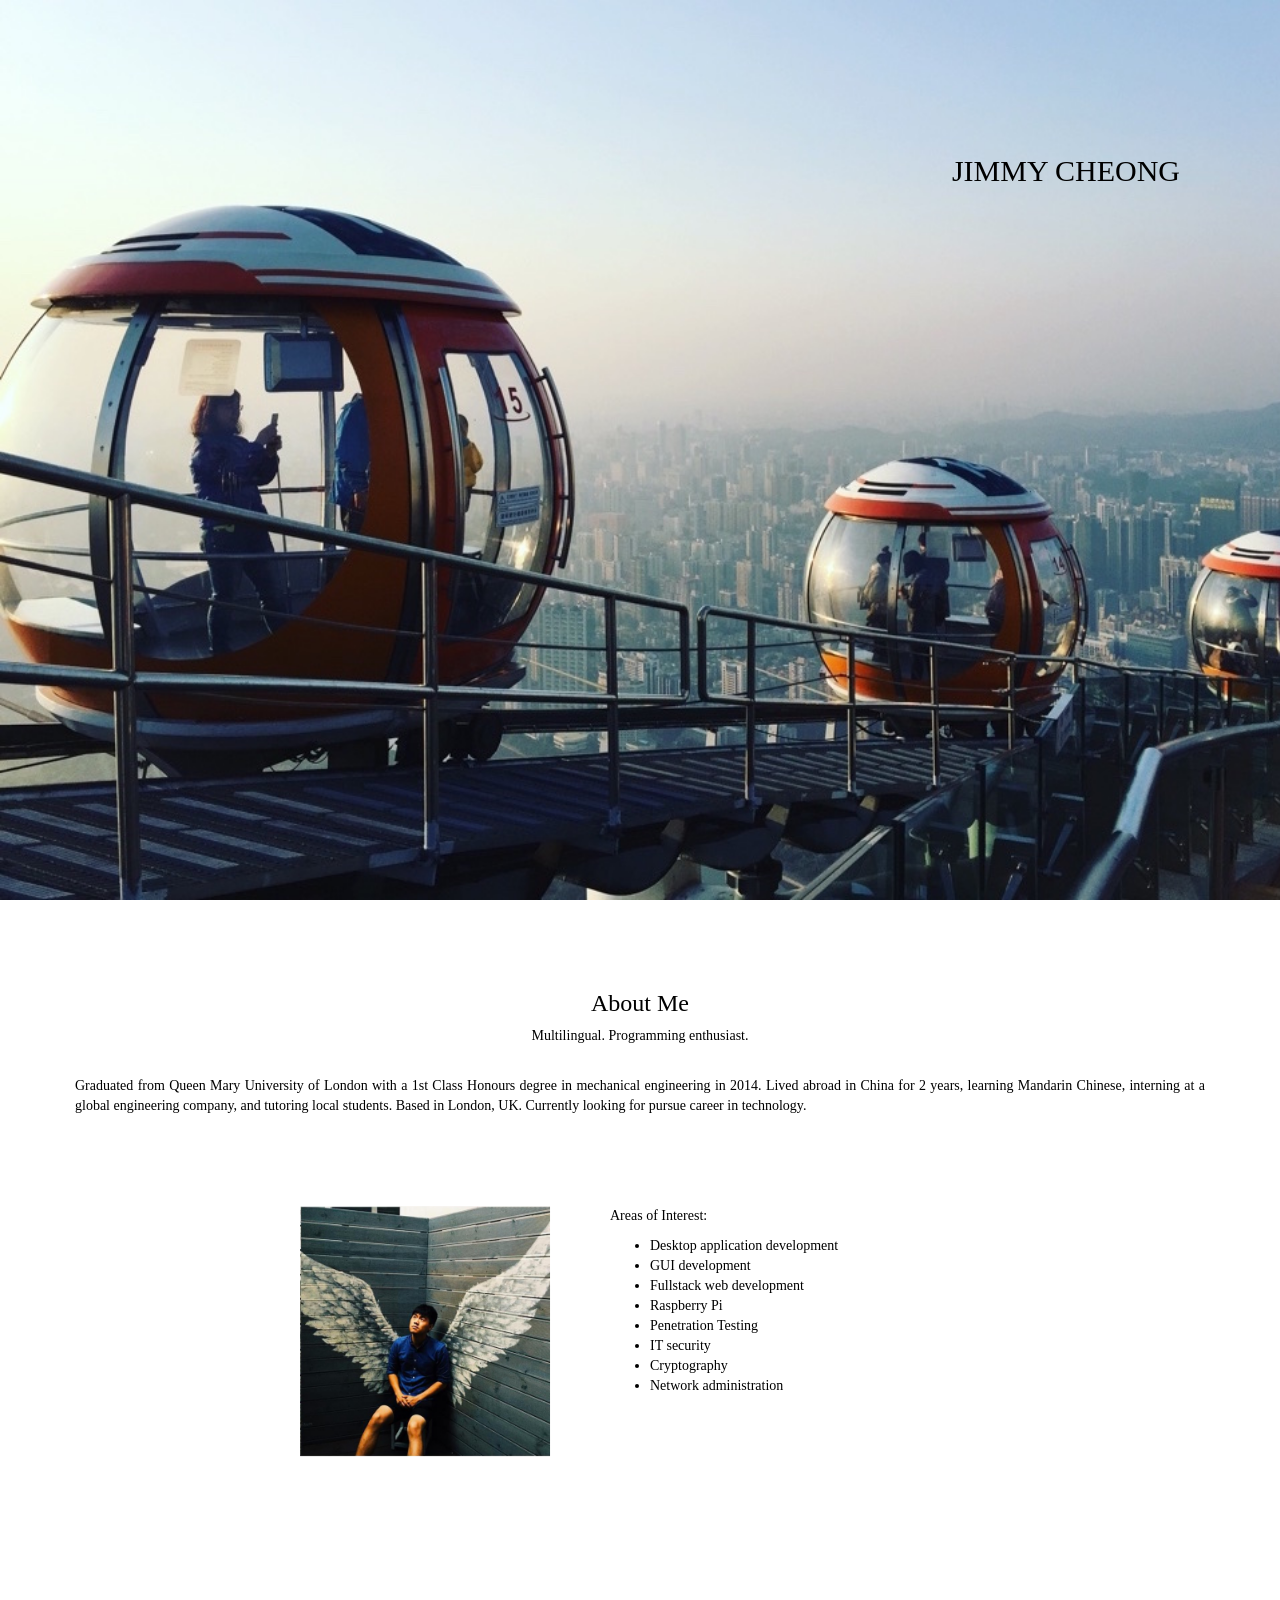
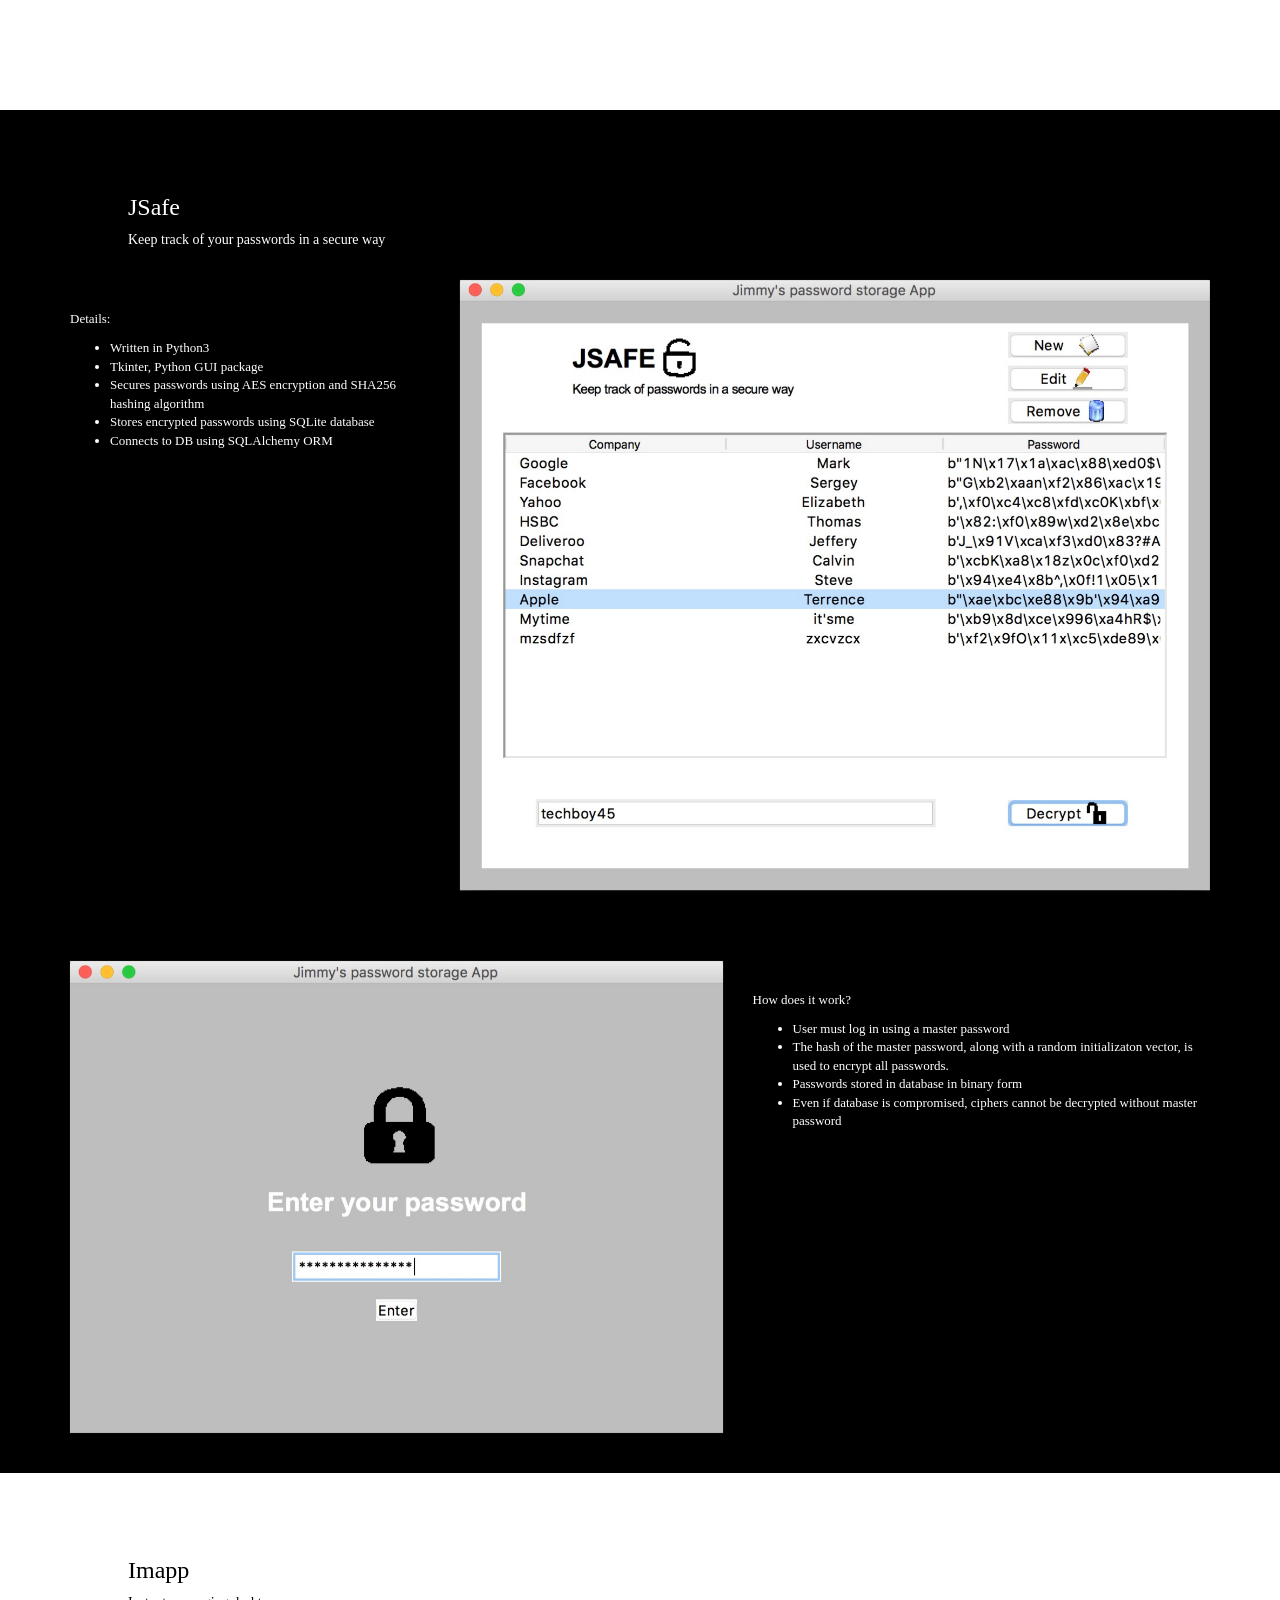
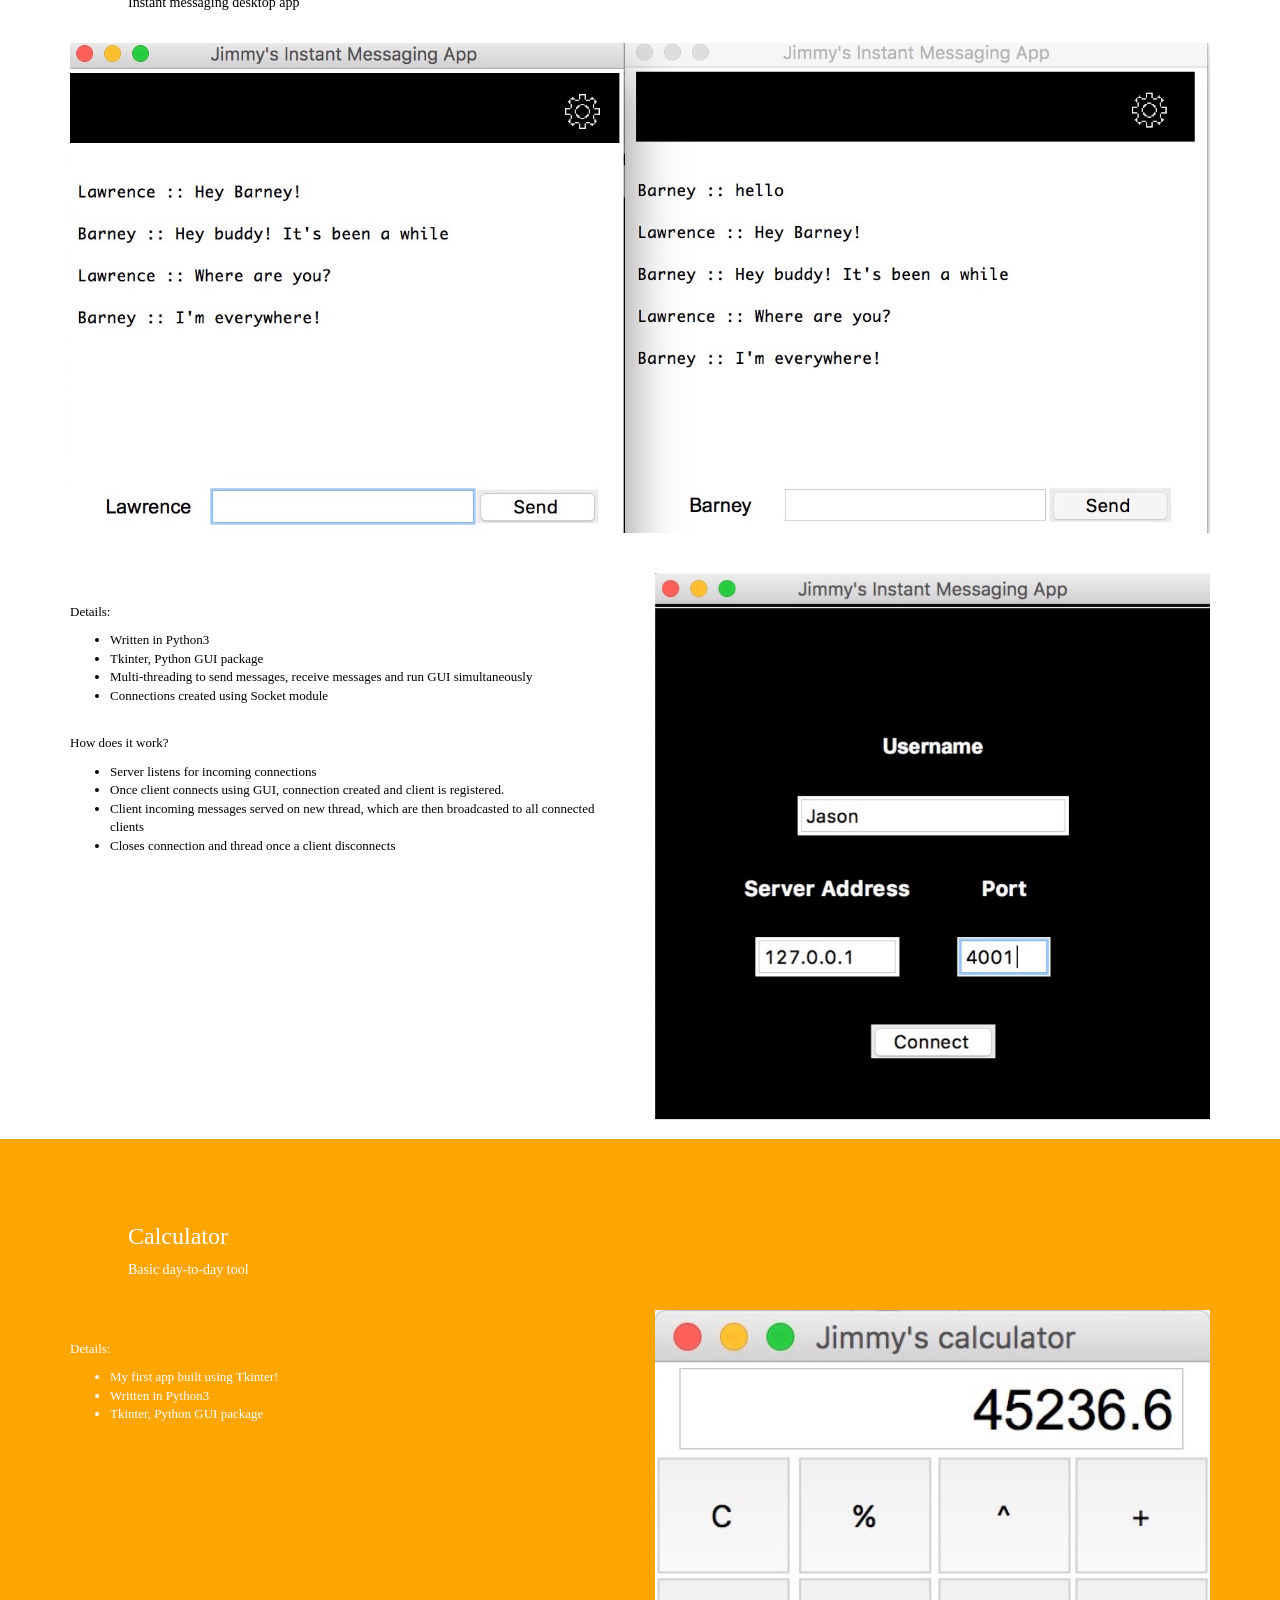
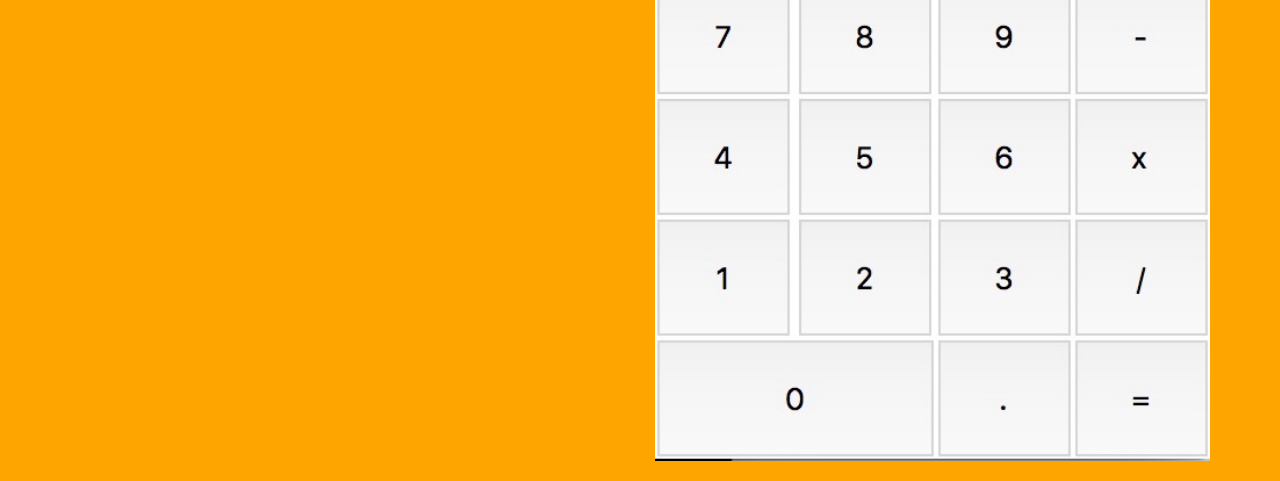
==== index.html @ 6e833937 "update" ====
<DOCTYPE html>
    <html>
    <head>
<script type="text/javascript" src="jquery-3.1.1.min.js"></script>
    <script type="text/javascript">
    $(document).ready(function(){

    $(window).scroll(function() {  //Listen for the window's scroll event
        if (isScrolledAfterElement("#landingName")) { //if it has scrolled beyond the #content elment
            $('nav ul').css({"background-color": "white"});
            $('nav ul a').css("color", "Black");//Show the navigation bar
        } else {
            $('nav ul').css({"background-color": "transparent"});
            $('nav ul a').css("color", "transparent"); //Else hide it
        }
    });

    //Function that returns true if the window has scrolled beyond the given element
    function isScrolledAfterElement(elem) {
        var $elem = $(elem)
        var $window = $(window);
        var elemTop = $elem.offset().top;
        var docViewTop = $window.scrollTop();
        console.log('Element is : ', $elem)
        console.log('elemTop: ',elemTop)
        console.log('docViewTop: ', docViewTop)
        console.log('Current state: ', elemTop <= docViewTop)
        return 150 <= docViewTop; 
    }
});    
    </script>
        
    <style>
        html{
            min-height: 100%; 
            min-width: 100%; 
        }
        body {
            margin: 0 auto;
            top: auto;
            font-family:Century Gothic; 
        }
        
        nav ul{
            list-style-type: none;
            font-family: Century Gothic;
            padding:0;
            top: 0;
            width: 100%;
            background-color: transparent;
            position: fixed;
        }
        .logo a {
                float:left; 
                color: transparent;
                font-size: 20px;
                margin-left: 35px;
                text-decoration: none;}
        nav li a{
            float:right;
            list-style-type: none;
            display:block;
            color: transparent;
            padding: 8px 15px 8px 15px;
            margin-right: 20px;
            text-decoration: none;
            font-size: 16px;
        }

        li a:hover{
            background-color:#888; 
            color: white;
        }        

        .landing{
            display:table;
            width: 100%;
            top: auto;
            background-image:url("img/bubbles2.jpg");
            color:white;
            background-size: cover;
            background-color: black;
            min-height:100%;
        }
        .landingname {
            color: black;
            float:right;
            margin-right: 100px;
            margin-top: 150px;
            font-size: 30px;
            font-weight: 300;
            font-family: Century Gothic;

        }
        .Page2 {
            display:table;
            height: 90%;
            width: 100%;
            background-color: white;
            color:black;
            background-size: cover;
            background-color: white;
            border-color:black;
            font-family: Century Gothic;
        }
        
        .padded {
            border: 2px dashed;
        }
        
        .Abouts{
            text-align:center;
        }
        
        .page2head{
            margin-top:30px;
            font-size: 14px;
            font-family: Century Gothic;
            padding:40px;
        }
        
        .page2body{
            margin: 10px 10px;
            height: 50%;
        }
        
        .summary{
            text-align:justify;
            padding: 0px 50px;
        }
        
        .profilepic{
            height: 250px;
            width: 250px;
            margin-top: 30px;
            margin-left: 50px;
            float:right;
        }
        
        .page2interest{
            margin-top: 30px;
            margin-left: 30px;
            float:left;
        }
        
        .Page4 {
            display:table;
            height: 120%;
            width: 100%;
            background-color: black;
            color:white;
            background-size: cover;
            font-family: Century Gothic;
        }
        
        .Page5 {
            display:table;
            height: 120%;
            width: 100%;
            background-color: white;
            background-size: cover;
            font-family: Century Gothic;
            color: black;
        }  

        .Page6 {
            display:table;
            height: 90%;
            width: 100%;
            background-color: #FFA500;
            background-size: cover;
            font-family: Century Gothic;
            color: white;
        }
        
        .Page4head {
            text-align: left;
            padding-left: 10%; 
            padding-top: 5%;
            
        }
        
        .jsafelogo{
            background-repeat:no-repeat;
            background-size:cover;
            width:100%;
        }
        
        .logosizer{
            height: 200px;
        }
        
        .container{
            font-size: 13px;
        }

        .jauth{
            padding-left: 0px;
            padding-right:0px;
        }
        
        .page4row{
            margin: 10px 10px;
        }
        .jsafedes{
            margin-top: 10px;
            width: 100%;
            height: 300px;
            padding 10px 5px;
            padding-top: 30px;

        }
        .jsafedes2{
            margin-top: 40px;
            margin-bottom: 30px;
            margin-right: 40px;
            width: 100%;
            height: 300px;
            padding-top: 30px;
        }
                        
        .jsafepic{
            width: 100%;
            background-size: cover;
            background-repeat: no-repeat;
            background-position: center;
            margin-right: 10px;
            margin-top: 10px;
            margin-bottom: 10px;
        }
        .jauthi{
            width: 100%;
            background-size: cover;
            background-repeat: no-repeat;
            background-position: center;
            margin-top: 40px;
            margin-bottom: 30px;
        }

        .jimappi{
            width: 100%;
            background-size:cover;
            background-position: center;
            padding: 20px 70px;
        }
        
        
        .Page3 {
            display:table;
            height:100%;
            width: 100%;
            background-image:url("img/winter_wall.jpg");
            color:white;
            background-size: 700px;
            background-repeat:no-repeat;
            background-color: white;
            float:left;
            min-height:100%;
            border:1px dashed;
            border-color:black;
        }
        #Page2 {
        }
        #Page3 {
        }        
        #Page4 {
        }
        .burger{
            display:none;
            font-size:30px;
        }
        
        @media screen and (max-width:630px){
            
            nav ul li a{display:none;}
            nav .burger {display:block;}
            nav:hover ul{display:block;}
            .logo {display:none;}
            .landingname {
                margin-top: 80px;
                float:left;
                margin-left: 150px;}
        }
        
        .navbar{
            background-color:transparent;
            margin-bottom: 0px;
            min-height: 0px;
        }
        
        .mainscreen { 
            top:0;
        } 
    </style>  
    <link rel="stylesheet" href="https://maxcdn.bootstrapcdn.com/bootstrap/3.3.7/css/bootstrap.min.css">
    <link rel="stylesheet" href="http://www.w3schools.com/lib/w3.css">
    </head>
    <body>
        <nav class="navbar" id="navbar" style="margin-bottom:0px; min-height:0px; top:0;border: 0px;">
            <ul>
            <span class = "Logo"><a href=#>Jimmy Cheong</a></span>
                <li><a href=#>Contact</a></li>
                <li><a href=#>Background</a></li>
                <li><a href=#>About Me</a></li>
                <li><a href="javascript:void(0);" class="burger" onclick="myFunction()">☰</a></li>
            </ul>
        </nav>
    
        <div class="mainscreen">
        <div class="landing">
        <p class="Landingname" id='landingName'>JIMMY CHEONG</p>
            </div>
            
        <!-- Page 2 -->
        <div class="Page2" id="Page2">
            <div class="row page2head">
                <h3 class='Abouts'> About Me </h3>
                <p class='Abouts'> Multilingual. Programming enthusiast. </p>
                <br>
                <p class='summary'>Graduated from Queen Mary University of London with a 1st Class Honours degree in mechanical engineering in 2014. Lived abroad in China for 2 years, learning Mandarin Chinese, interning at a global engineering company, and tutoring local students. Based in London, UK. Currently looking for pursue career in technology.</p>
                </div>
                <div class='page2body'>
                <div class='col-md-5 col-sm-5 col-xs-5' style='margin-left:30px;'> 
                <img src="img/profile.jpg" class="profilepic">
                </div>
                <div class='col-md-6 col-sm-6 col-xs-6 page2interest'>
                <p>Areas of Interest: </p>
                <ul>
                    <li>Desktop application development</li>
                    <li>GUI development</li>
                    <li>Fullstack web development</li>
                    <li>Raspberry Pi</li>
                    <li>Penetration Testing</li>
                    <li>IT security</li>
                    <li>Cryptography</li>
                    <li>Network administration</li>
                </ul>
                </div>
            </div>
        </div>
            
        <!-- Page 4 -->     
        <div class="Page4" style="" id="Page4">
            <div class = 'Page4head'>
            <h3>JSafe</h3>
            <p>Keep track of your passwords in a secure way</p>
            </div>
            
            <div class='container'>
                <div class = 'row page4row'>
                    <div class="col-lg-4 col-md-4 col-sm-4 col-xs-4">
                        <div class='jsafedes'>
                        <p> Details: </p>
                        <ul>
                            <li>Written in Python3 </li>
                            <li>Tkinter, Python GUI package </li>
                            <li>Secures passwords using AES encryption and SHA256 hashing algorithm</li>
                            <li>Stores encrypted passwords using SQLite database</li>
                            <li>Connects to DB using SQLAlchemy ORM</li>
                        </ul>
                        </div>
                    </div>
                    <div class="col-lg-8 col-md-8 col-sm-8 col-xs-8">
                    <img src="img/jsafeo2.jpg" class='jsafepic'>          
                    </div>
                </div>
            </div>
            <div class='container'>
                <div class = 'row page4row'>
                    <div class="col-lg-7 col-md-7 col-sm-7 col-xs-7 jauth">
                    <img src="img/auth.jpg" class='jauthi'>          
                    </div>
                    <div class="col-lg-5 col-md-5 col-sm-5 col-xs-5">
                        <div class='jsafedes2'>
                        <p> How does it work? </p>
                        <ul>
                            <li>User must log in using a master password</li>
                            <li>The hash of the master password, along with a random initializaton vector, is used to encrypt all passwords. </li>
                            <li>Passwords stored in database in binary form</li>
                            <li>Even if database is compromised, ciphers cannot be decrypted without master password</li>
                        </ul>
                        </div>
                    </div>
                </div>
            </div>
        </div>
        <div class="Page5">
            <div class = 'Page4head'>
            <h3>Imapp</h3>
            <p>Instant messaging desktop app</p>
            </div>
            
            <div>
                <img src="img/jmapp.jpg" class='jimappi'>        
            </div>
    
            <div class='container'>
                <div class = 'row page4row'>
                    <div class="col-lg-6 col-md-6 col-sm-6 col-xs-6">
                        <div class='jsafedes'>
                        <p> Details: </p>
                        <ul>
                            <li>Written in Python3 </li>
                            <li>                    Tkinter, Python GUI package</li>
                            <li>Multi-threading to send messages, receive messages and run GUI simultaneously</li>
                            <li>Connections created using Socket module</li>
                        </ul>    
                        <br>
                        <p>How does it work? </p>
                        <ul>
                            <li>Server listens for incoming connections</li>
                            <li>Once client connects using GUI, connection created and client is registered.</li>
                            <li>Client incoming messages served on new thread, which are then broadcasted to all connected clients</li>
                            <li>Closes connection and thread once a client disconnects</li>
                        </ul>
                        </div>
                    </div>
                    <div class="col-lg-6 col-md-6 col-sm-6 col-xs-6" style="border: 1 dashed; border-color:#000000;">
                    <img src="img/jmappl.jpg" class='jsafepic'>          
                    </div>
                </div>
            </div>
        </div>
        <div class="Page6">
            <div class = 'Page4head'>
            <h3>Calculator</h3>
            <p>Basic day-to-day tool</p>
            </div>
    
            <div class='container'>
                <div class = 'row page4row'>
                    <div class="col-lg-6 col-md-6 col-sm-6 col-xs-6">
                        <div class='jsafedes'>
                        <p> Details: </p>
                        <ul>
                            <li>My first app built using Tkinter!</li>
                            <li>Written in Python3 </li>
                            <li>                    Tkinter, Python GUI package</li>
                        </ul>
                        </div>
                    </div>
                    <div class="col-lg-6 col-md-6 col-sm-6 col-xs-6" style="border: 1 dashed; border-color:#000000;">
                    <img src="img/calculator.jpg" class='jsafepic'>          
                    </div>
                </div>
            </div>
        </div>            
            
        </div>
        

    </body>
    </html>
</DOCTYPE>
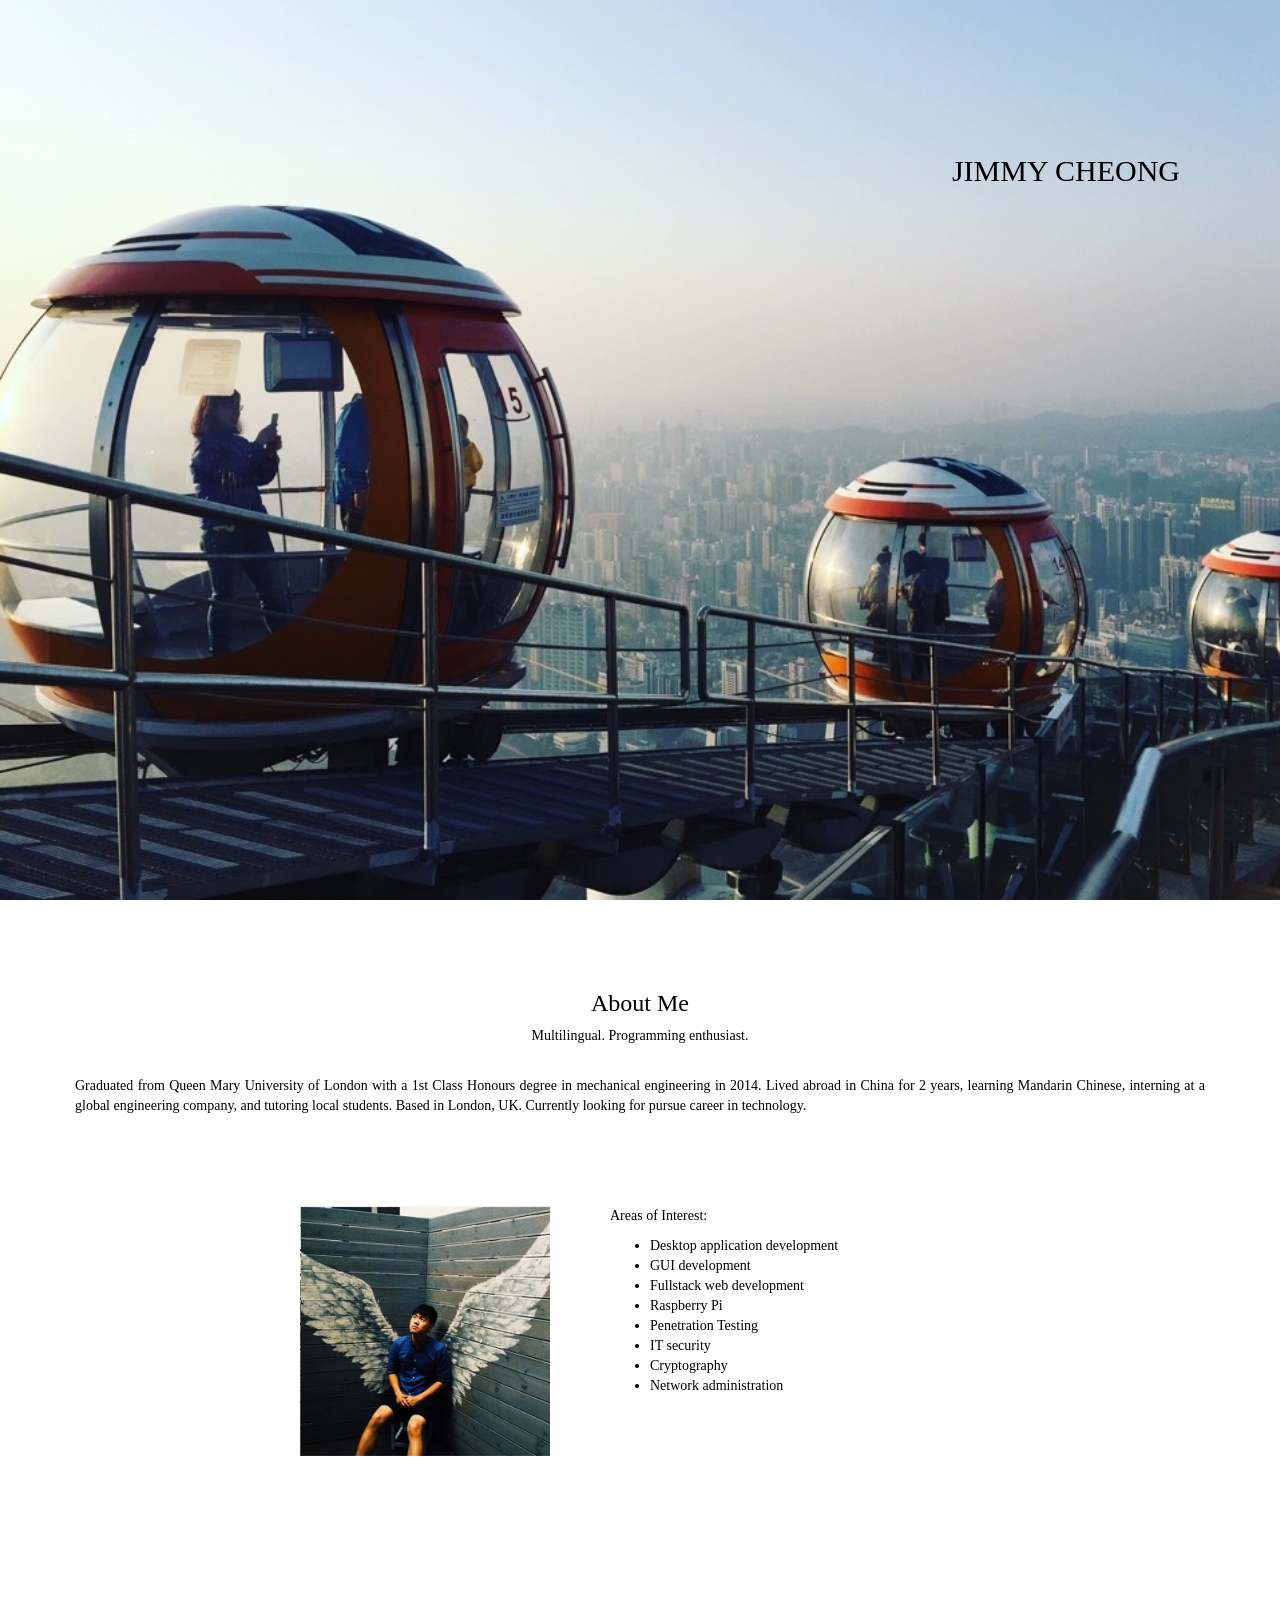
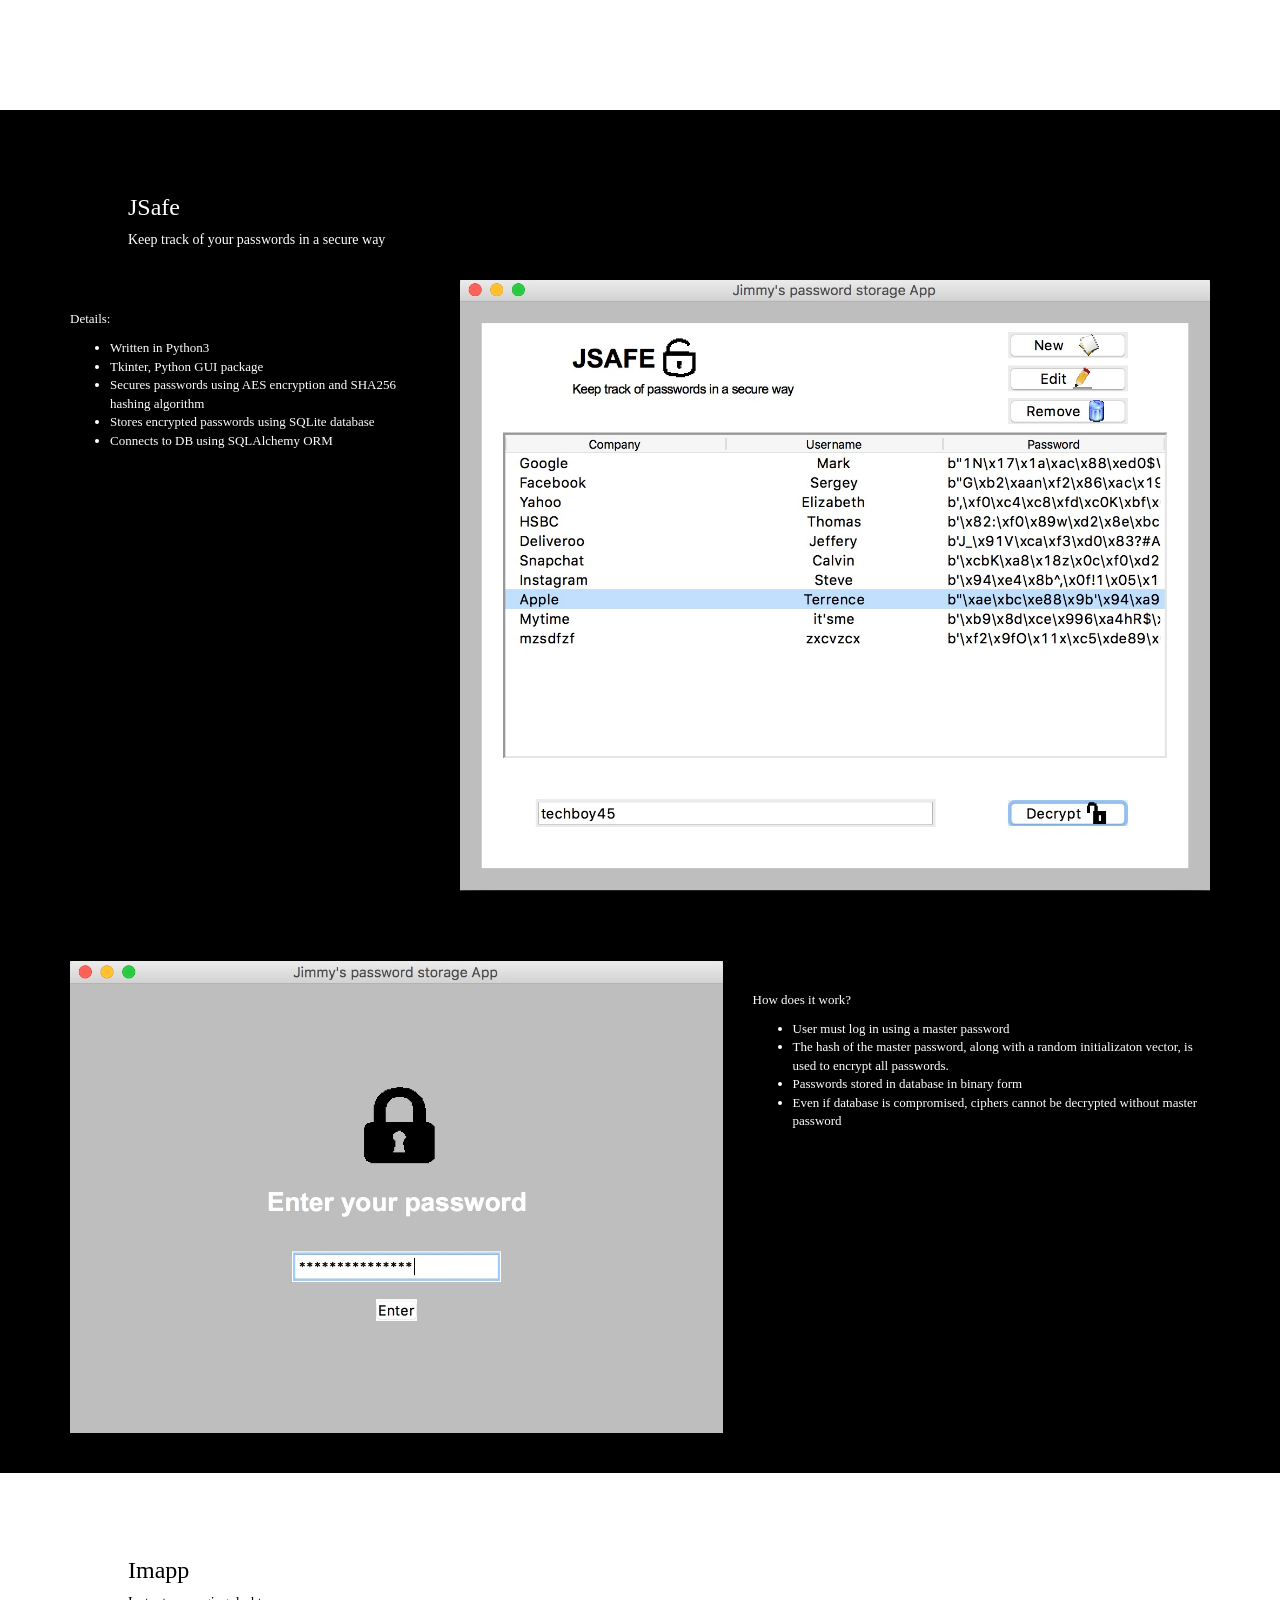
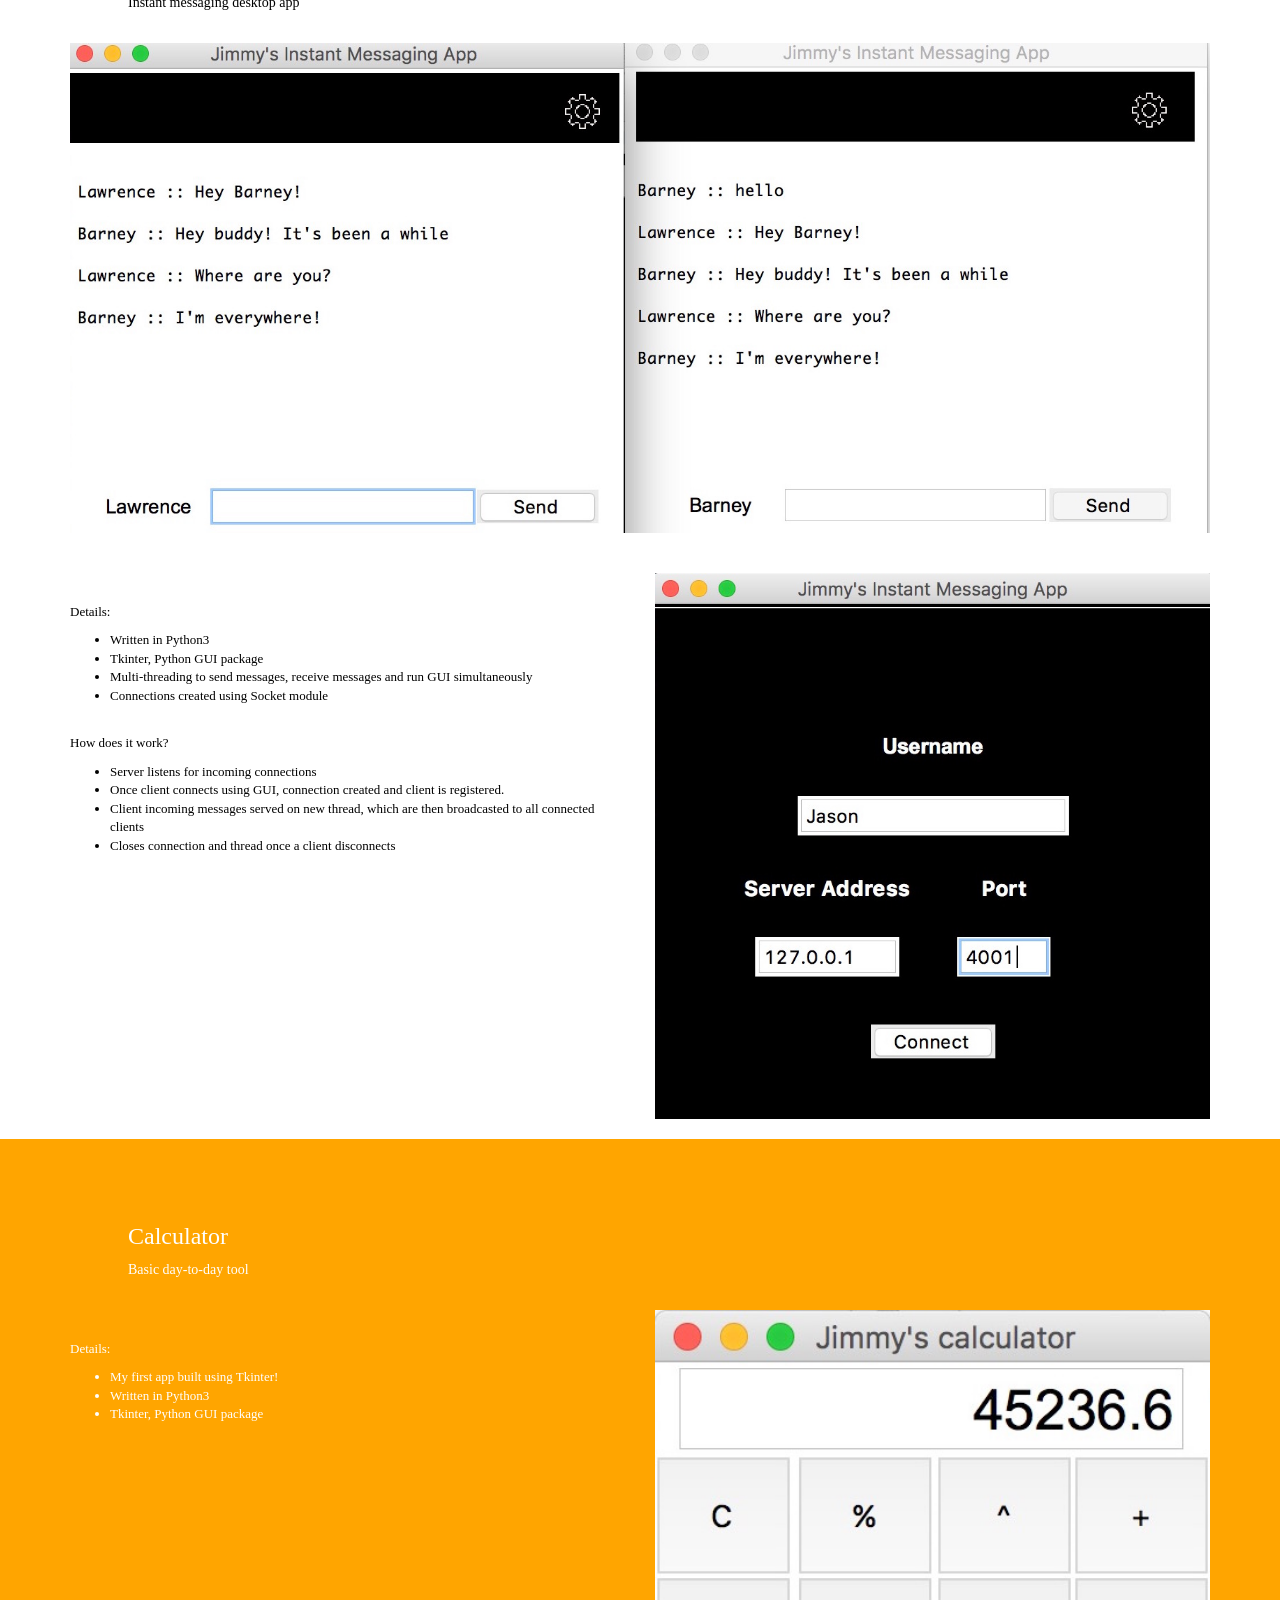
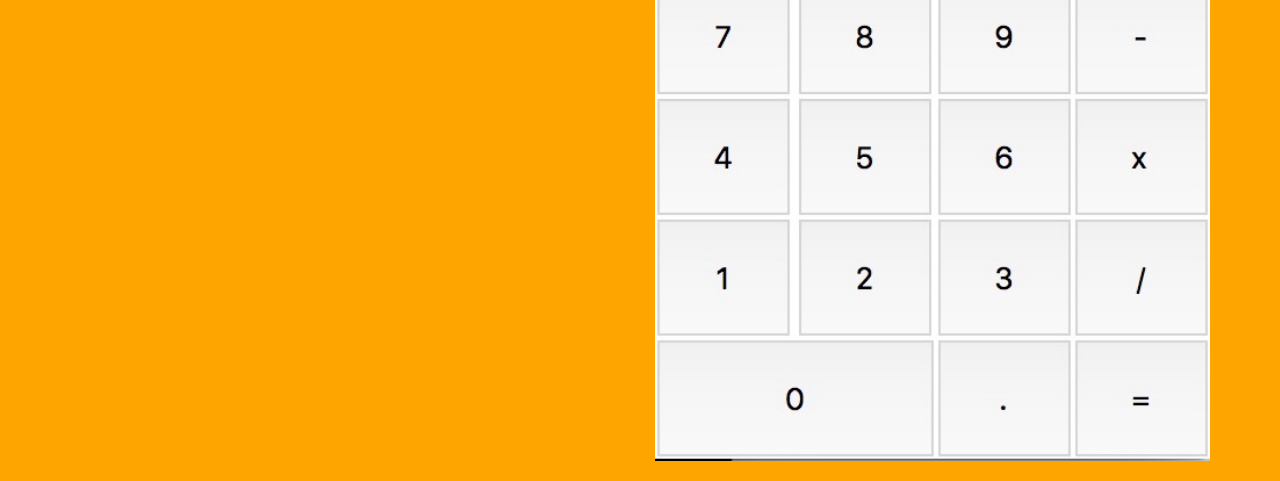
==== commit 45b547f1: "update" ====
--- a/index.html
+++ b/index.html
@@ -49,6 +49,7 @@
             width: 100%;
             background-color: transparent;
             position: fixed;
+            z-index:1;
         }
         .logo a {
                 float:left; 
@@ -227,6 +228,7 @@
             margin-right: 10px;
             margin-top: 10px;
             margin-bottom: 10px;
+            position:relative;
         }
         .jauthi{
             width: 100%;
@@ -286,6 +288,11 @@
             background-color:transparent;
             margin-bottom: 0px;
             min-height: 0px;
+        }
+        
+        .navbar-brand{
+            padding:0;
+            z-index: 2;
         }
         
         .mainscreen { 
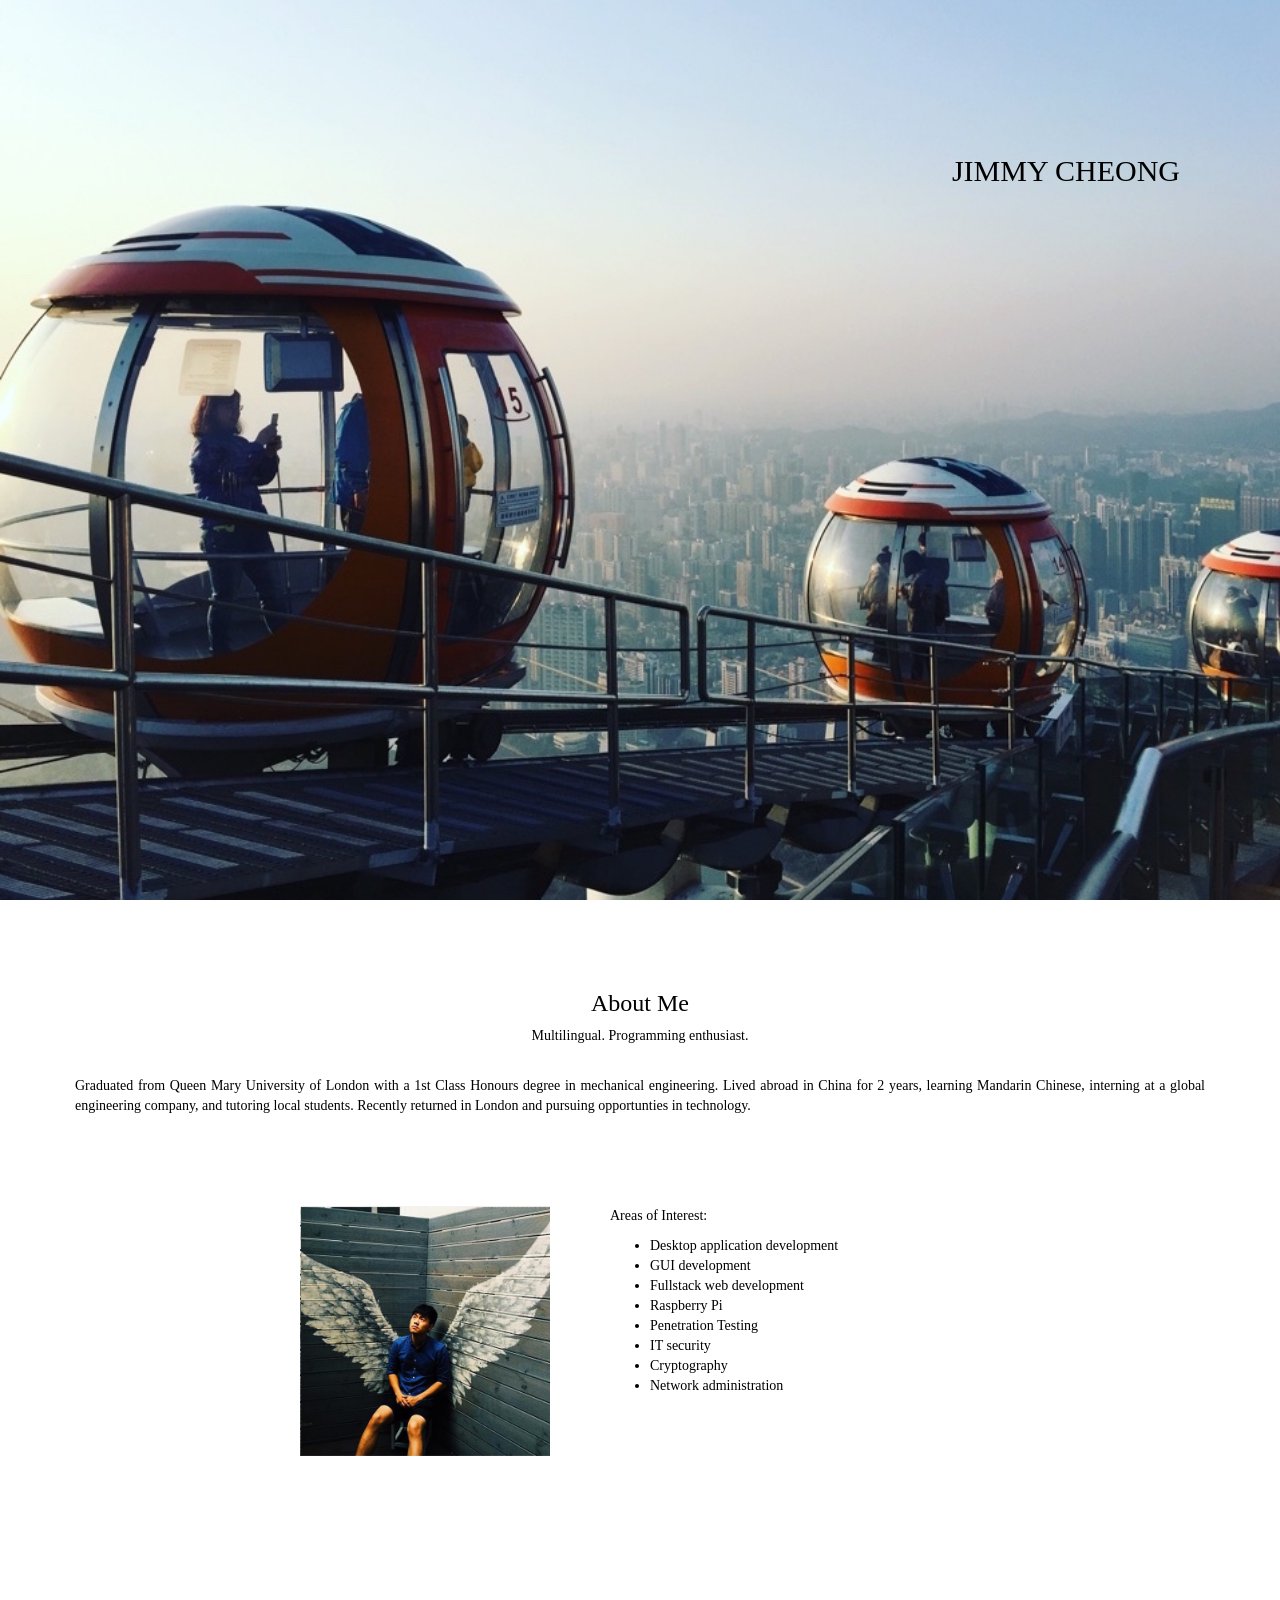
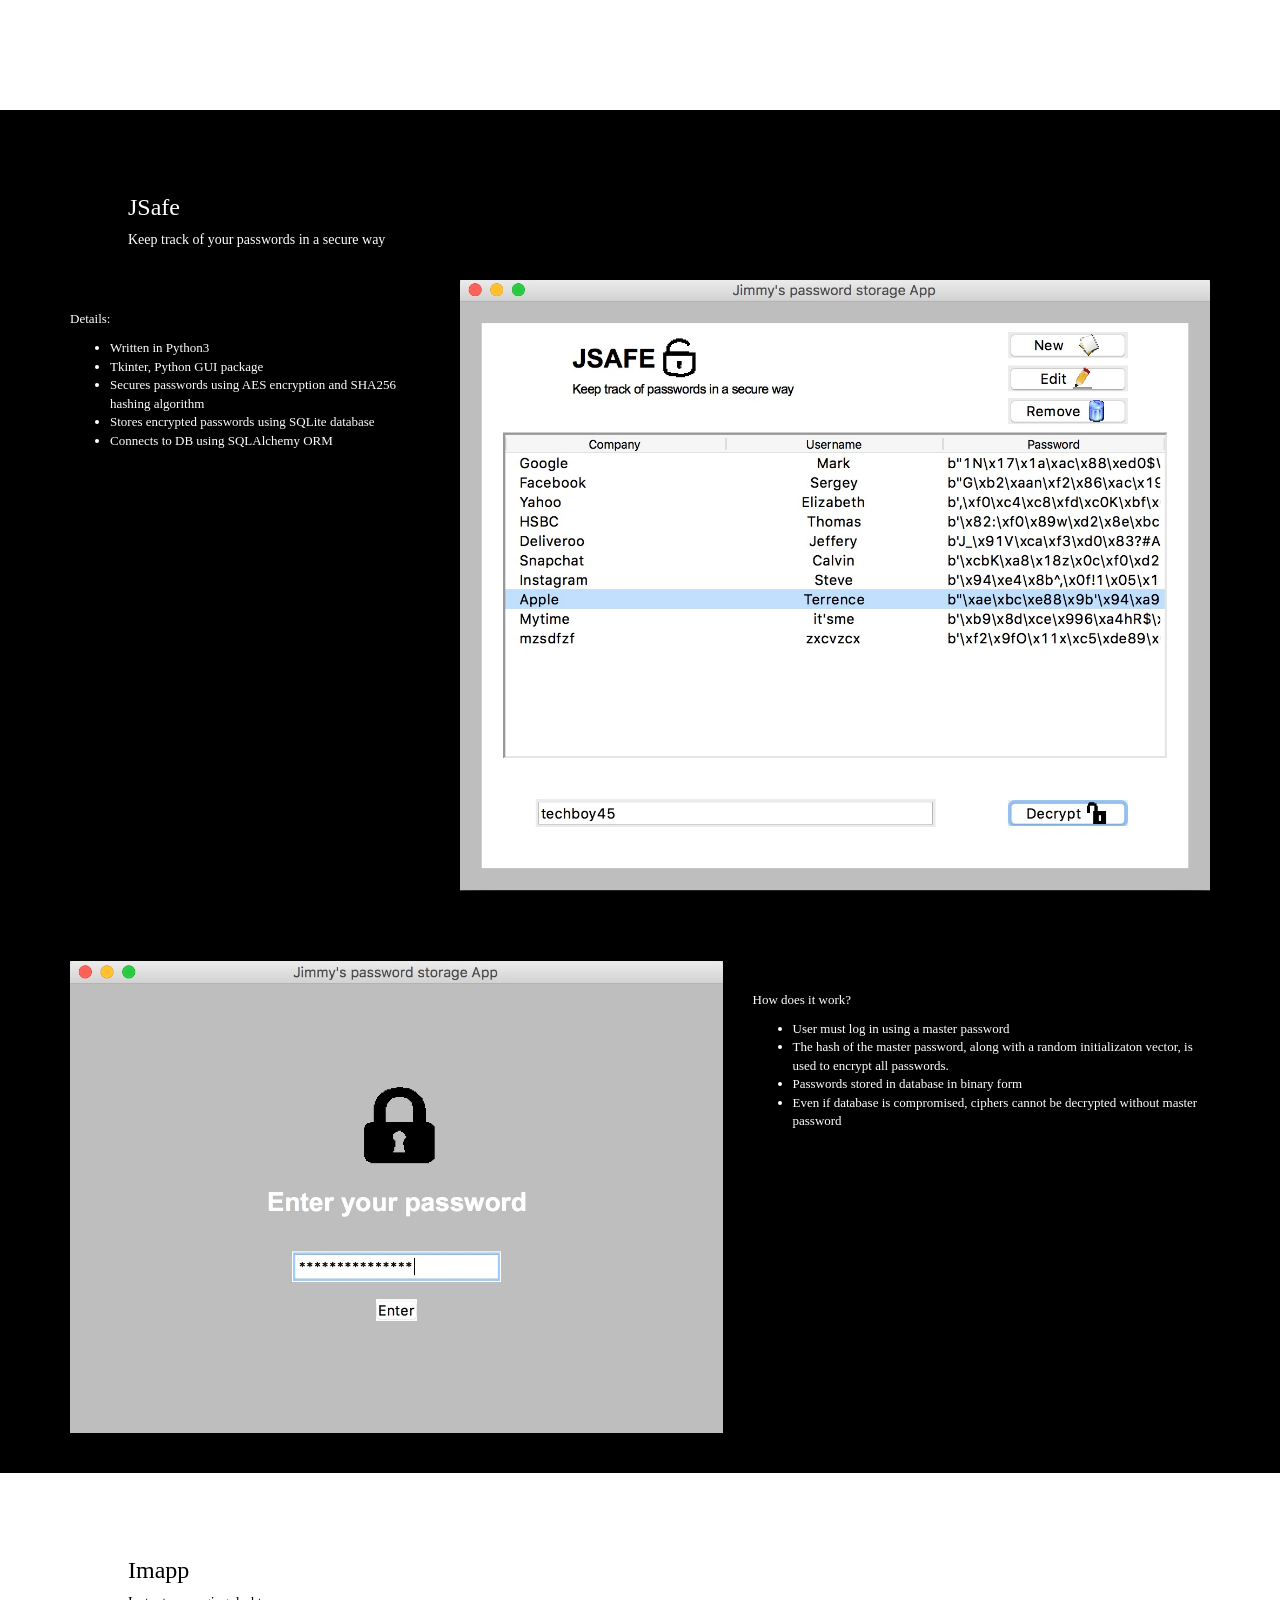
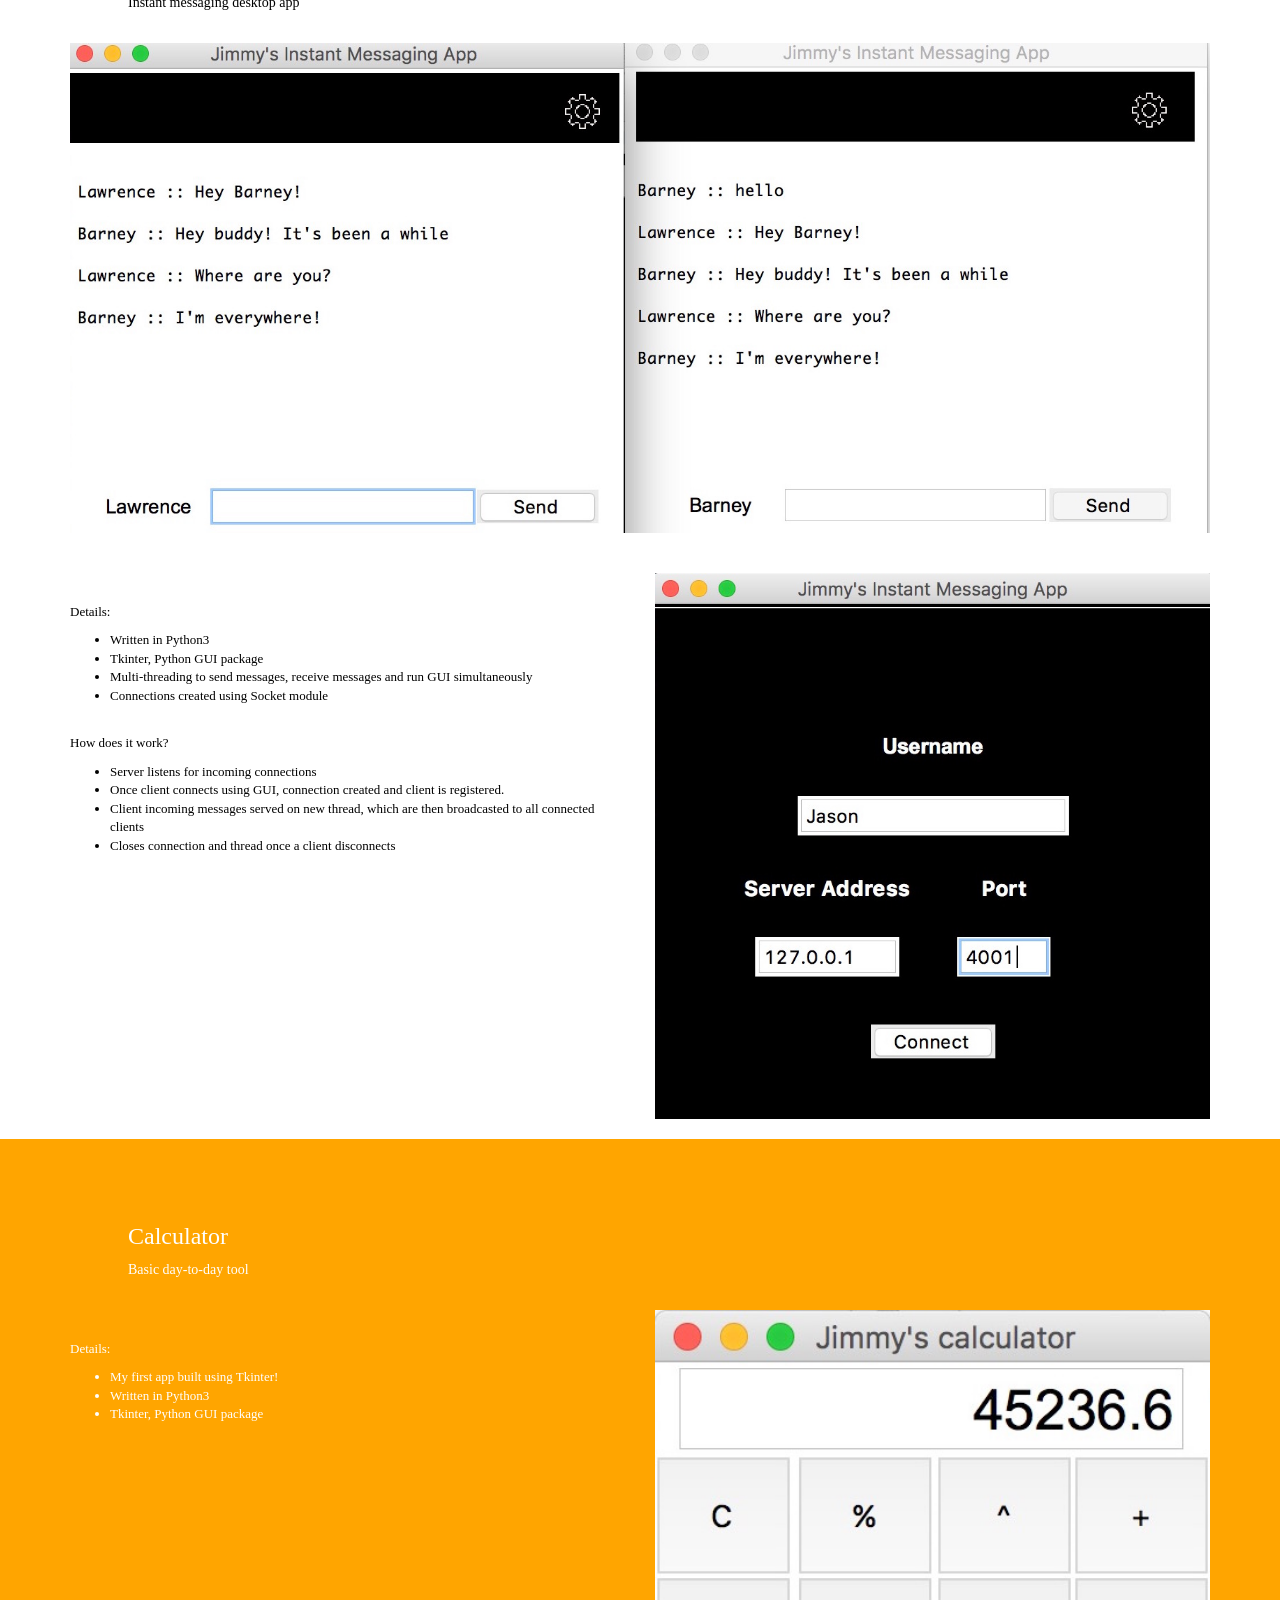
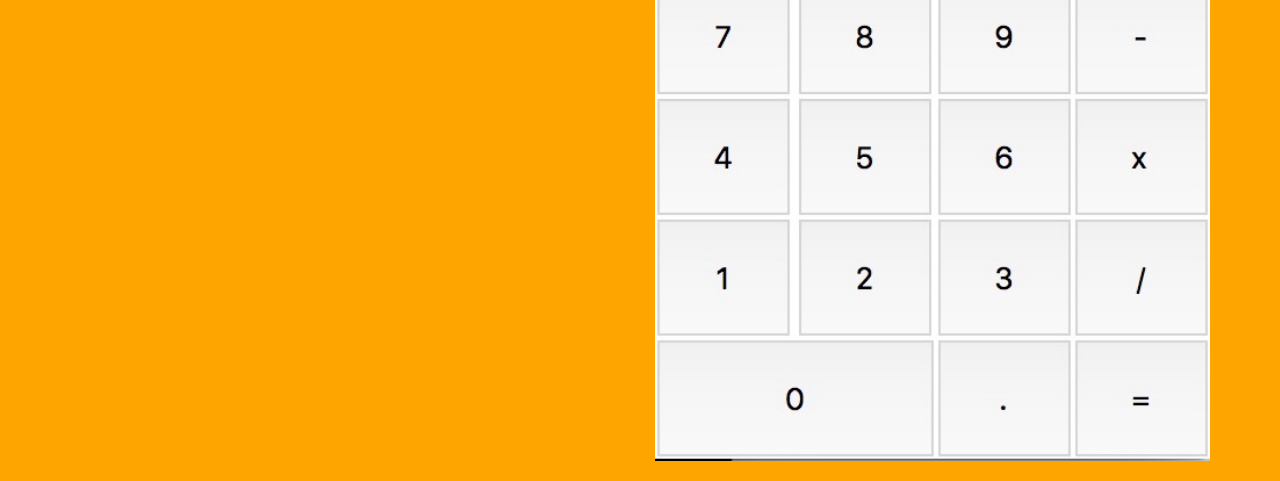
==== commit 50ca29df: "update" ====
--- a/index.html
+++ b/index.html
@@ -324,7 +324,7 @@
                 <h3 class='Abouts'> About Me </h3>
                 <p class='Abouts'> Multilingual. Programming enthusiast. </p>
                 <br>
-                <p class='summary'>Graduated from Queen Mary University of London with a 1st Class Honours degree in mechanical engineering in 2014. Lived abroad in China for 2 years, learning Mandarin Chinese, interning at a global engineering company, and tutoring local students. Based in London, UK. Currently looking for pursue career in technology.</p>
+                <p class='summary'>Graduated from Queen Mary University of London with a 1st Class Honours degree in mechanical engineering. Lived abroad in China for 2 years, learning Mandarin Chinese, interning at a global engineering company, and tutoring local students. Recently returned in London and pursuing opportunties in technology.</p>
                 </div>
                 <div class='page2body'>
                 <div class='col-md-5 col-sm-5 col-xs-5' style='margin-left:30px;'> 
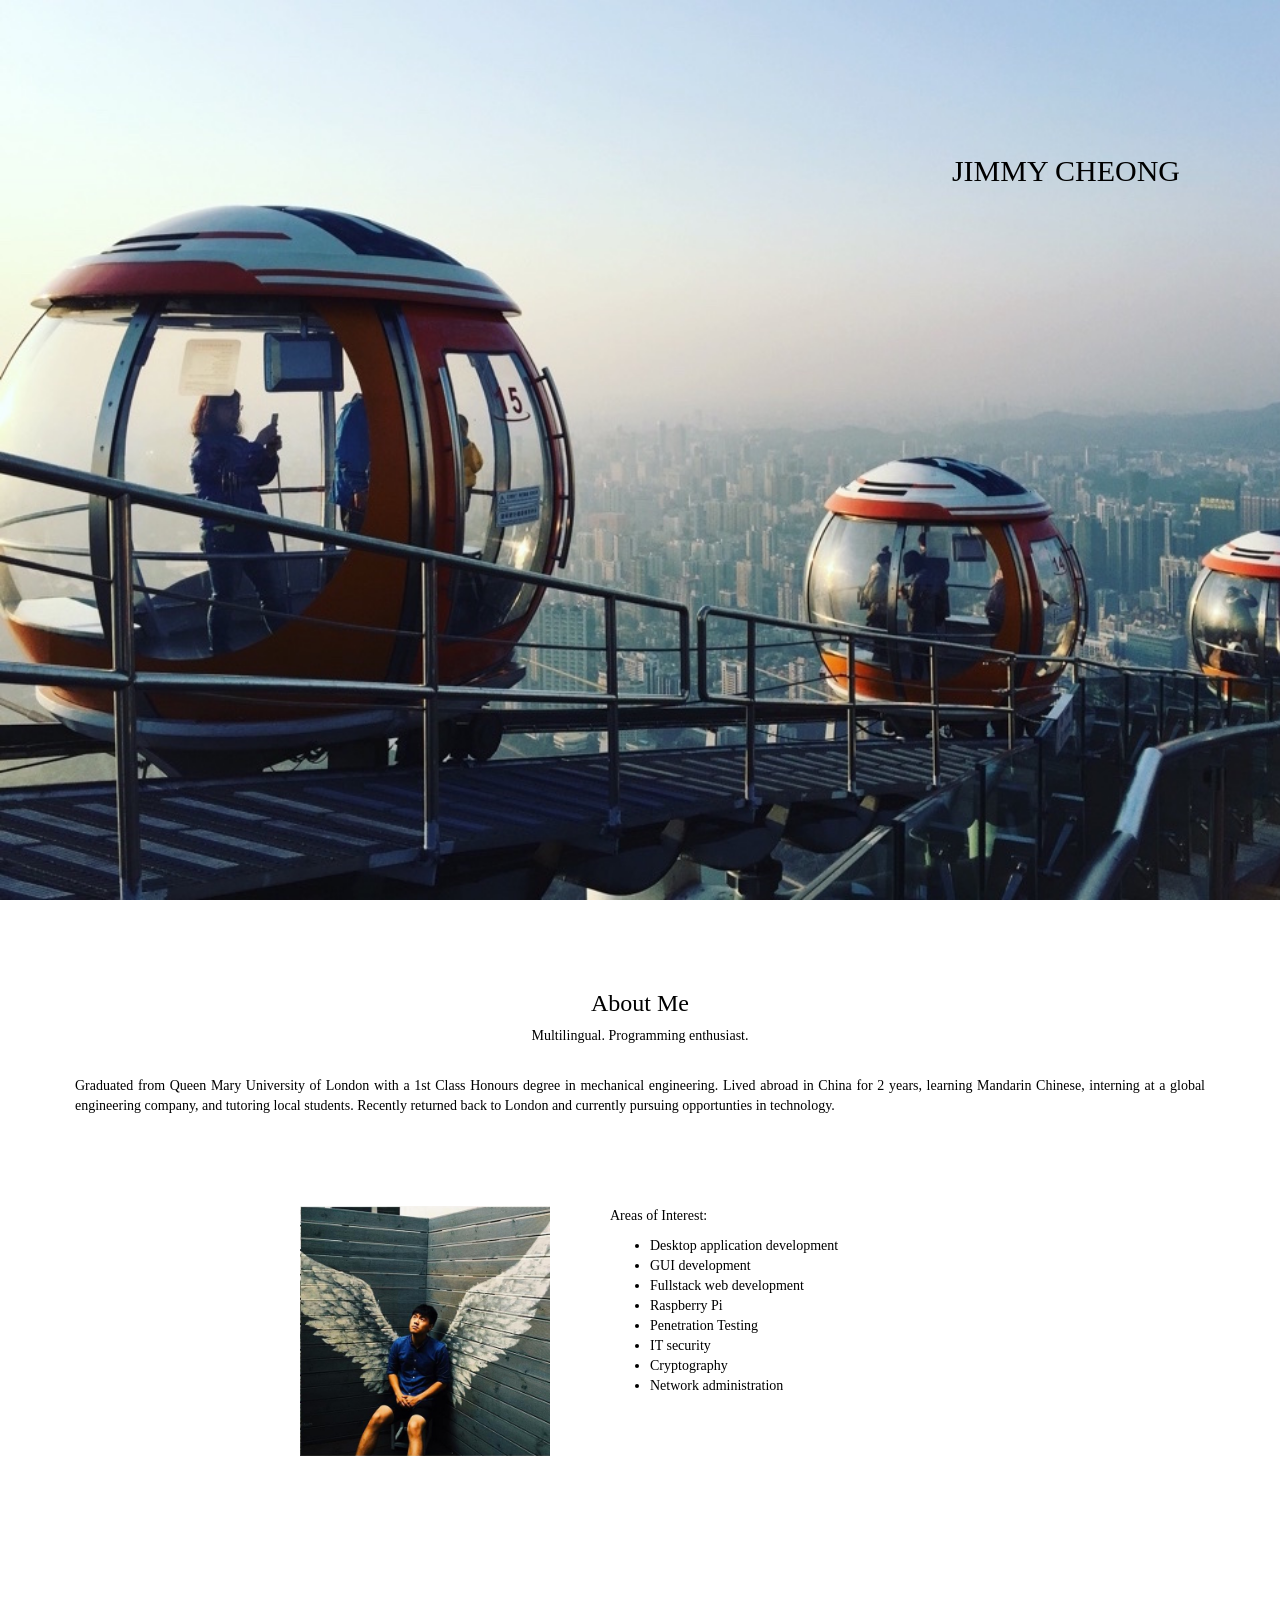
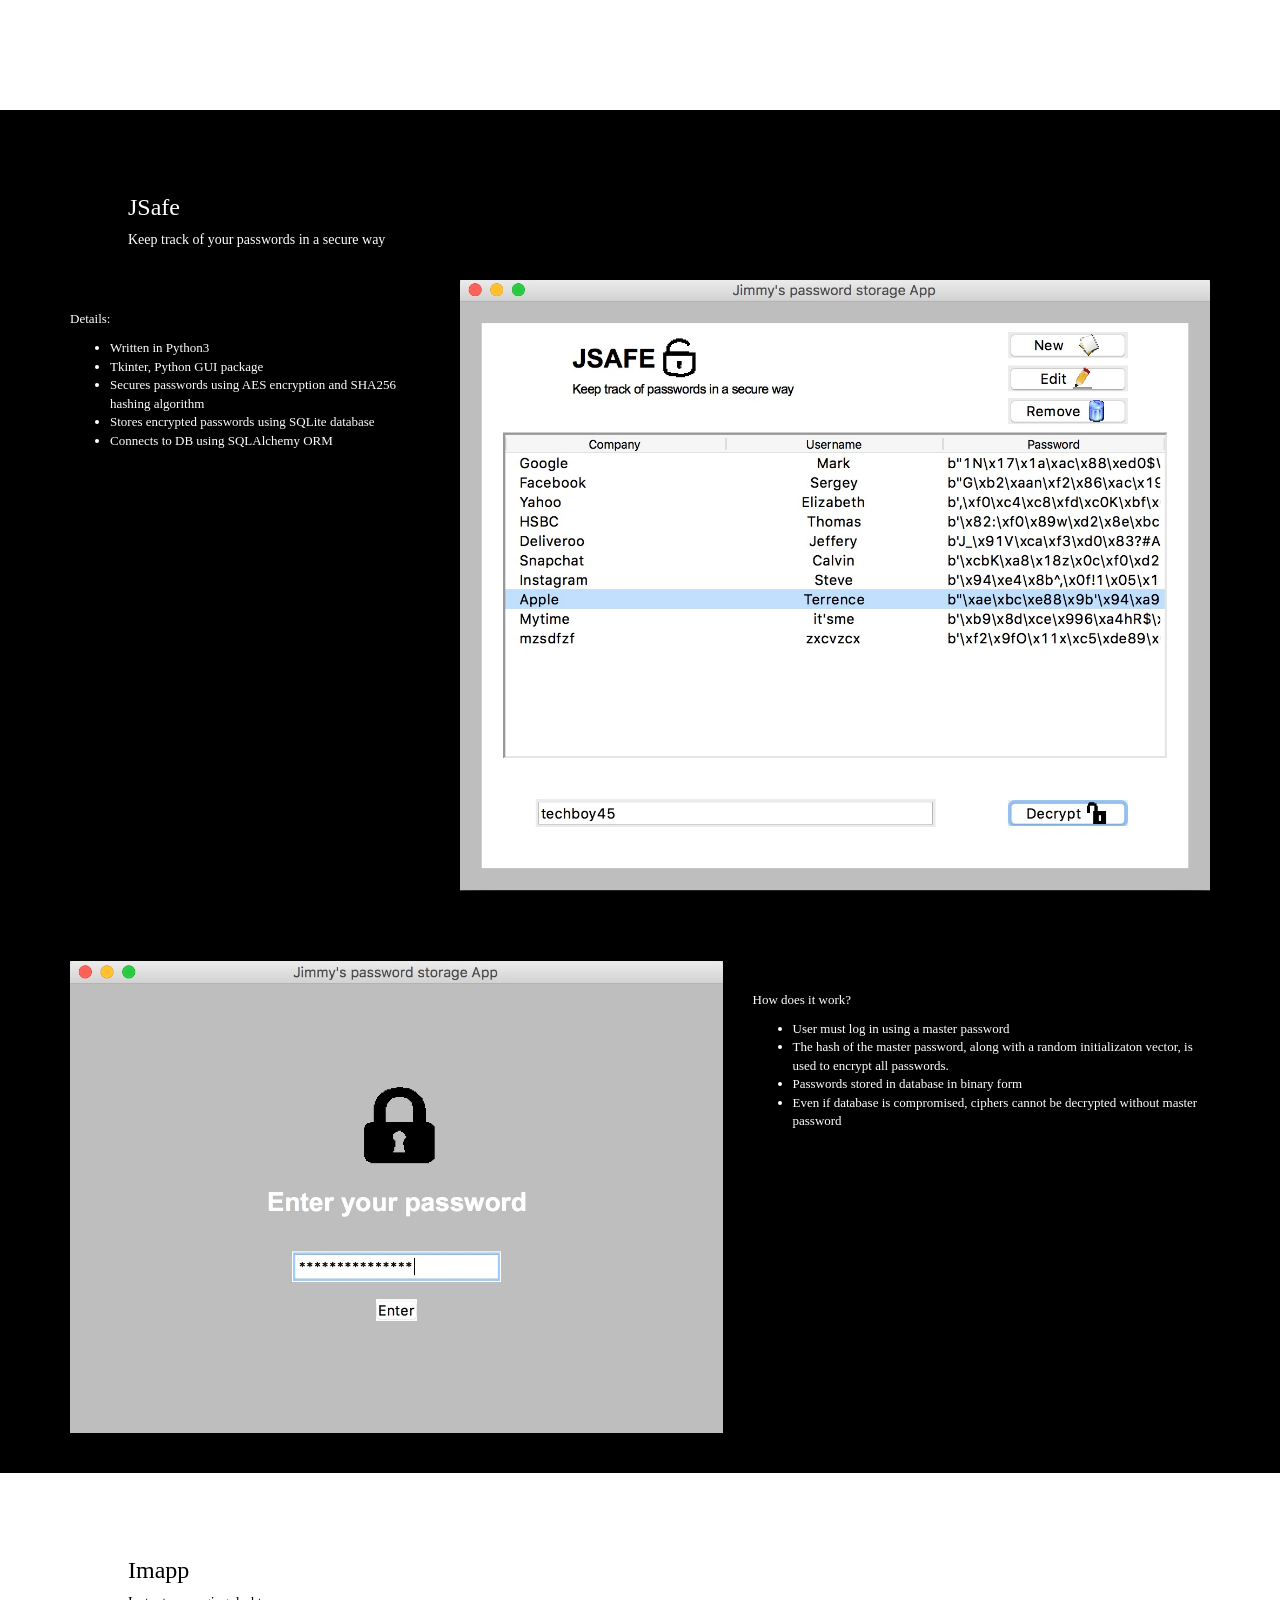
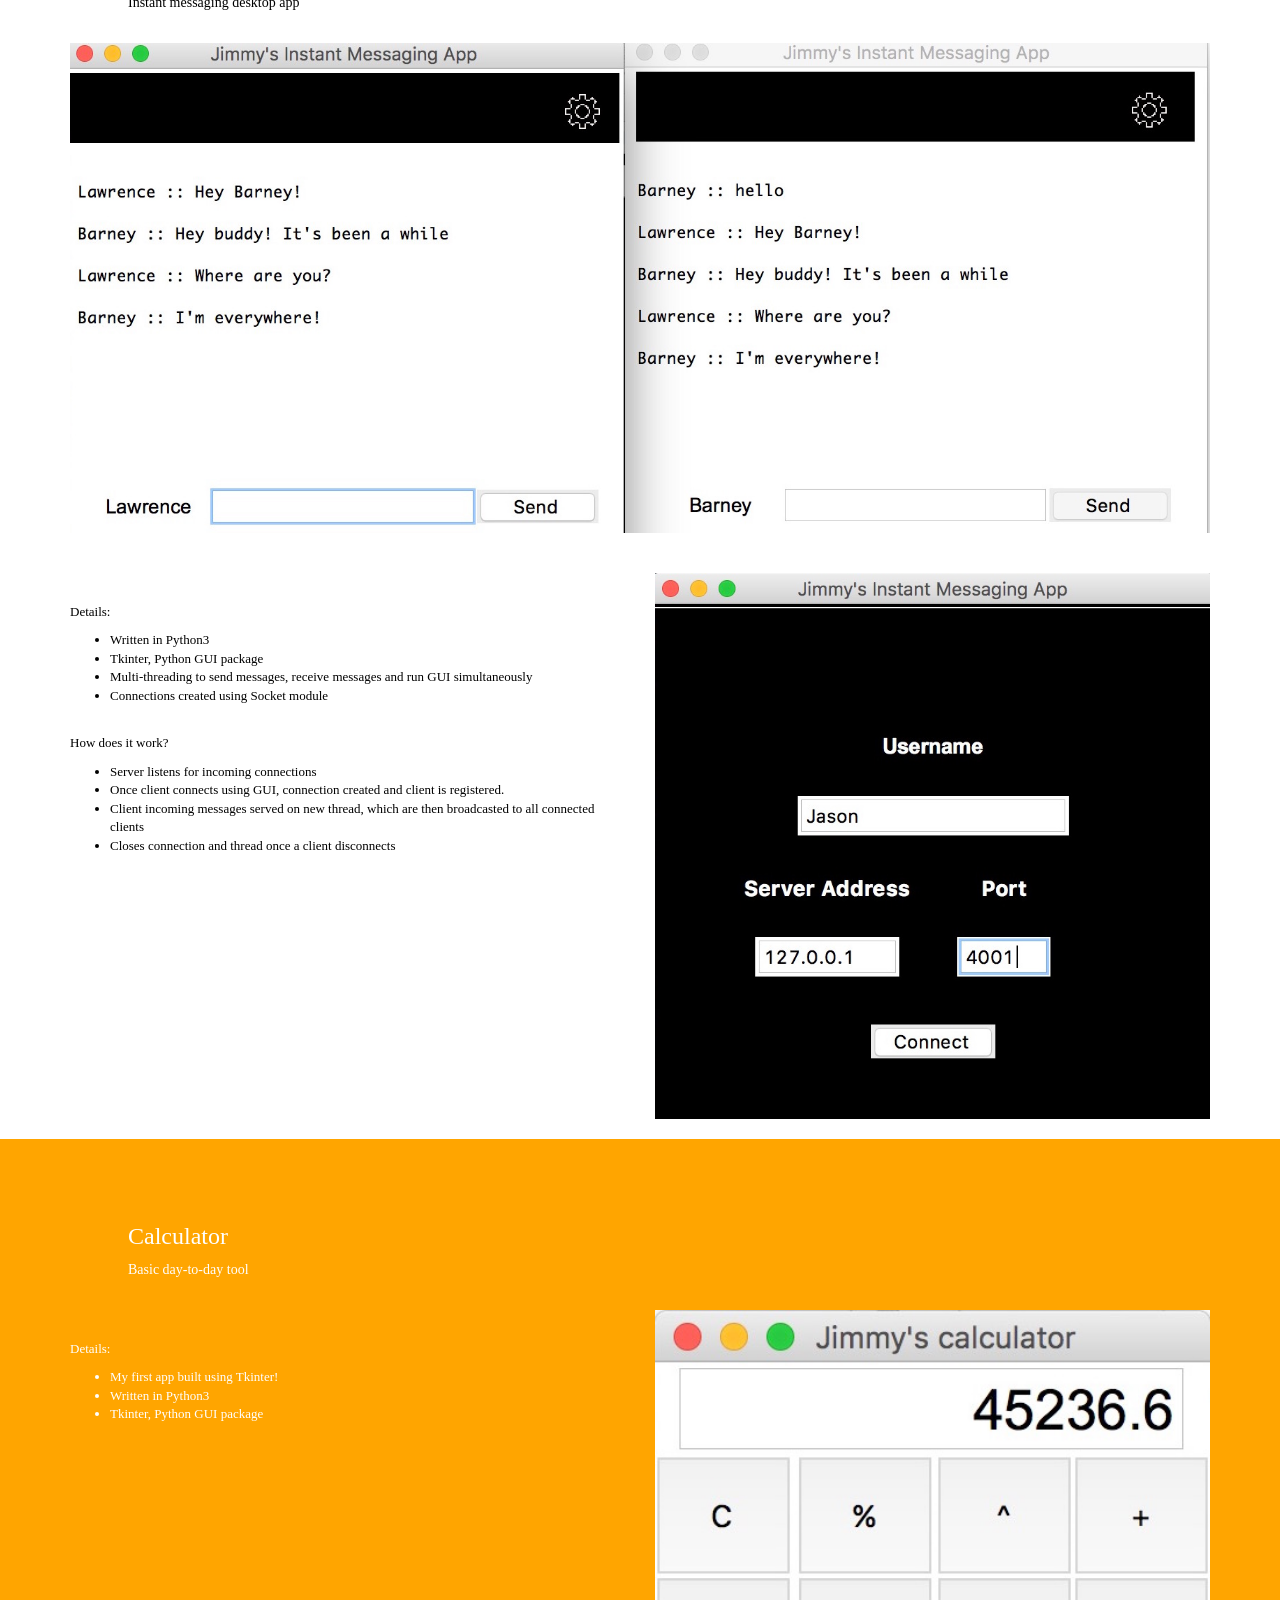
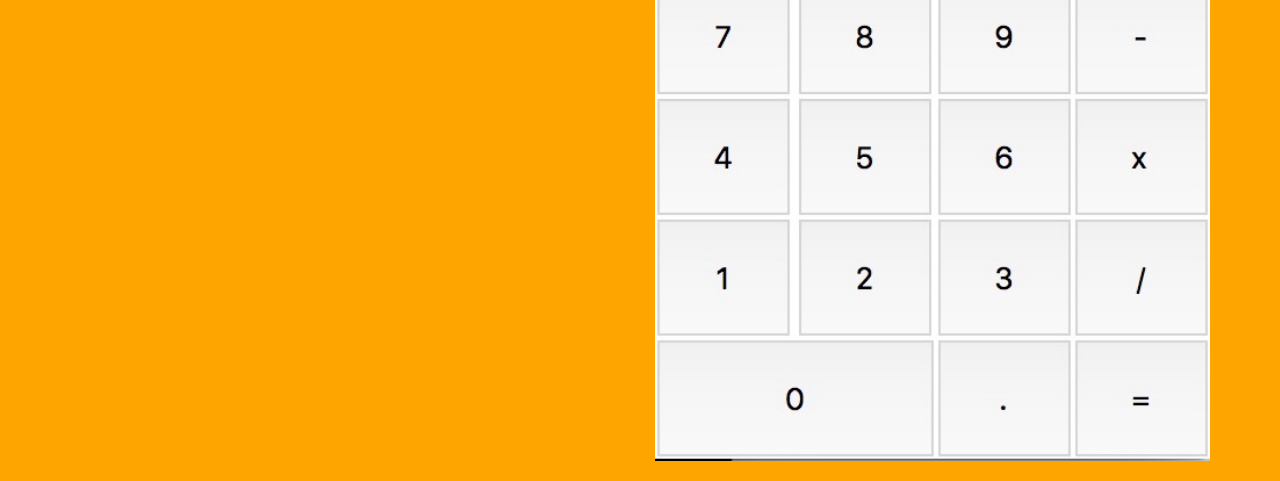
==== commit 5860094c: "update" ====
--- a/index.html
+++ b/index.html
@@ -324,7 +324,7 @@
                 <h3 class='Abouts'> About Me </h3>
                 <p class='Abouts'> Multilingual. Programming enthusiast. </p>
                 <br>
-                <p class='summary'>Graduated from Queen Mary University of London with a 1st Class Honours degree in mechanical engineering. Lived abroad in China for 2 years, learning Mandarin Chinese, interning at a global engineering company, and tutoring local students. Recently returned in London and pursuing opportunties in technology.</p>
+                <p class='summary'>Graduated from Queen Mary University of London with a 1st Class Honours degree in mechanical engineering. Lived abroad in China for 2 years, learning Mandarin Chinese, interning at a global engineering company, and tutoring local students. Recently returned back to London and currently pursuing opportunties in technology.</p>
                 </div>
                 <div class='page2body'>
                 <div class='col-md-5 col-sm-5 col-xs-5' style='margin-left:30px;'> 
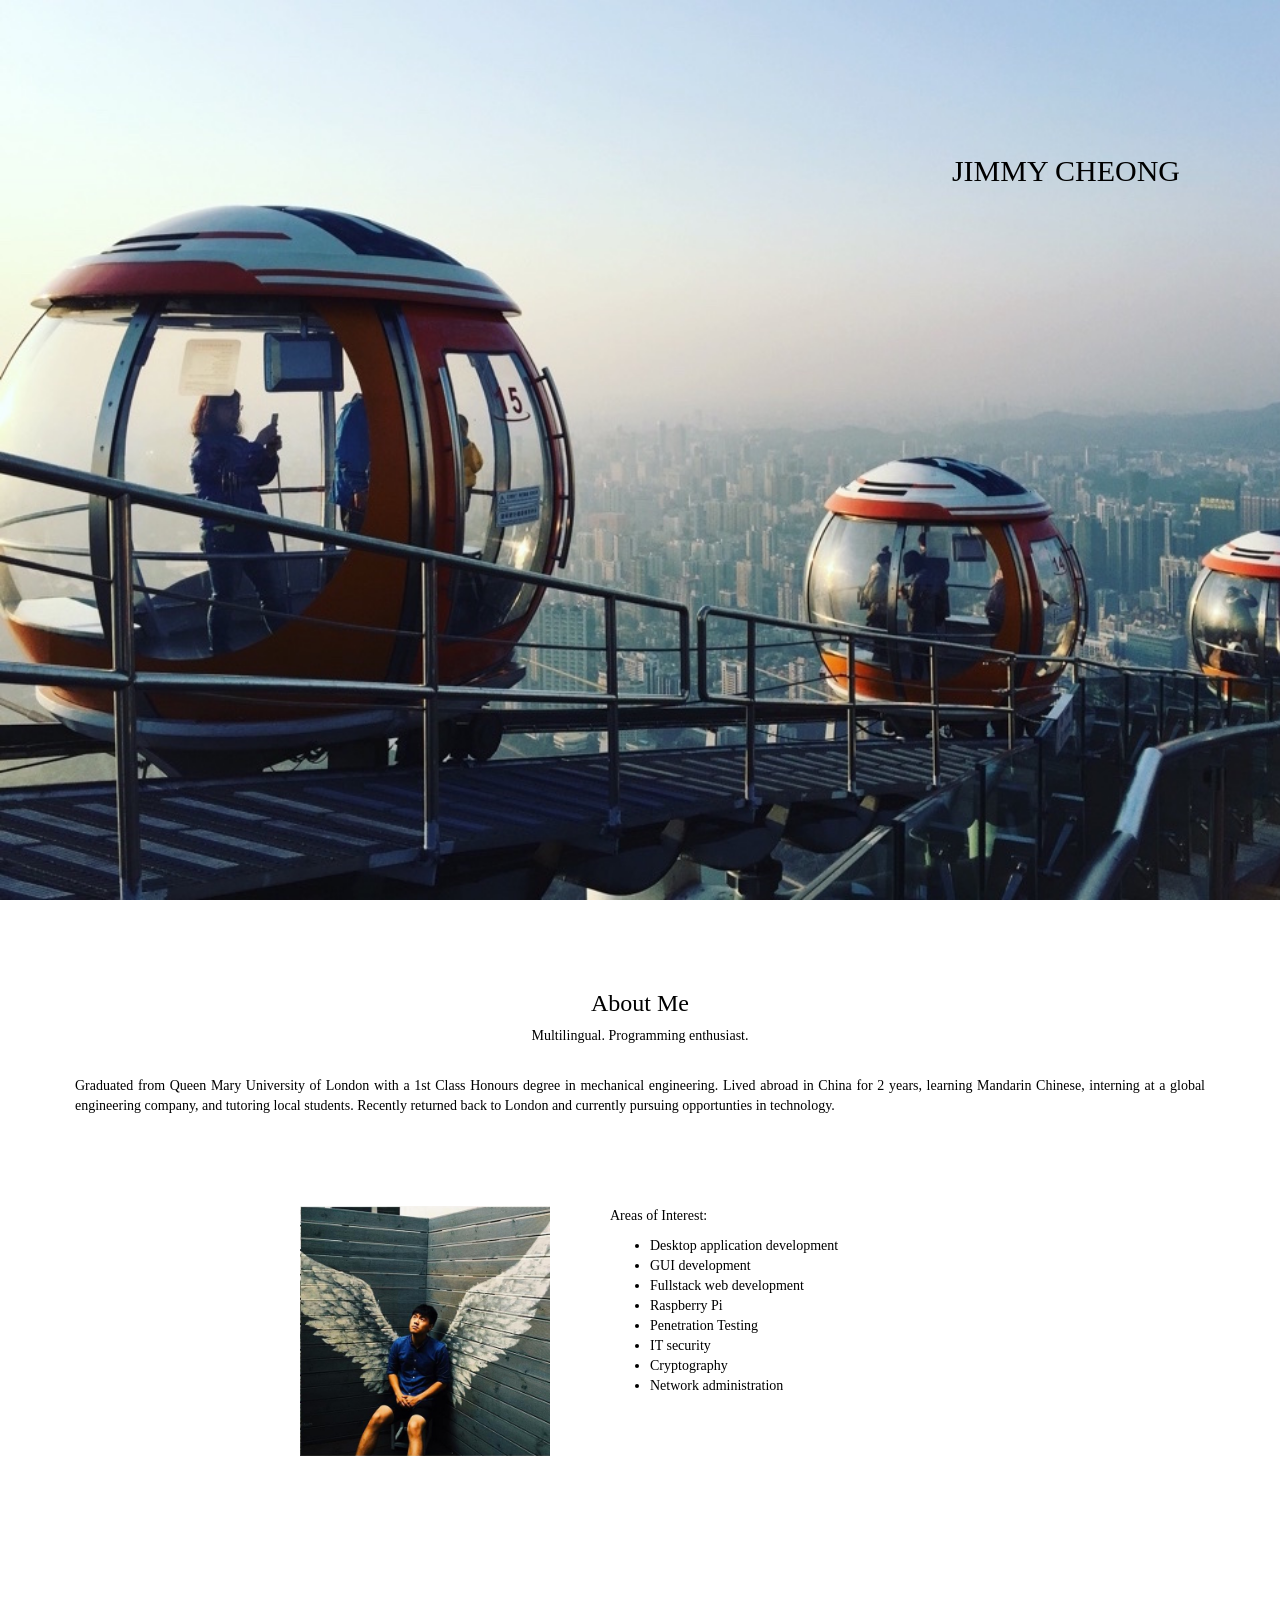
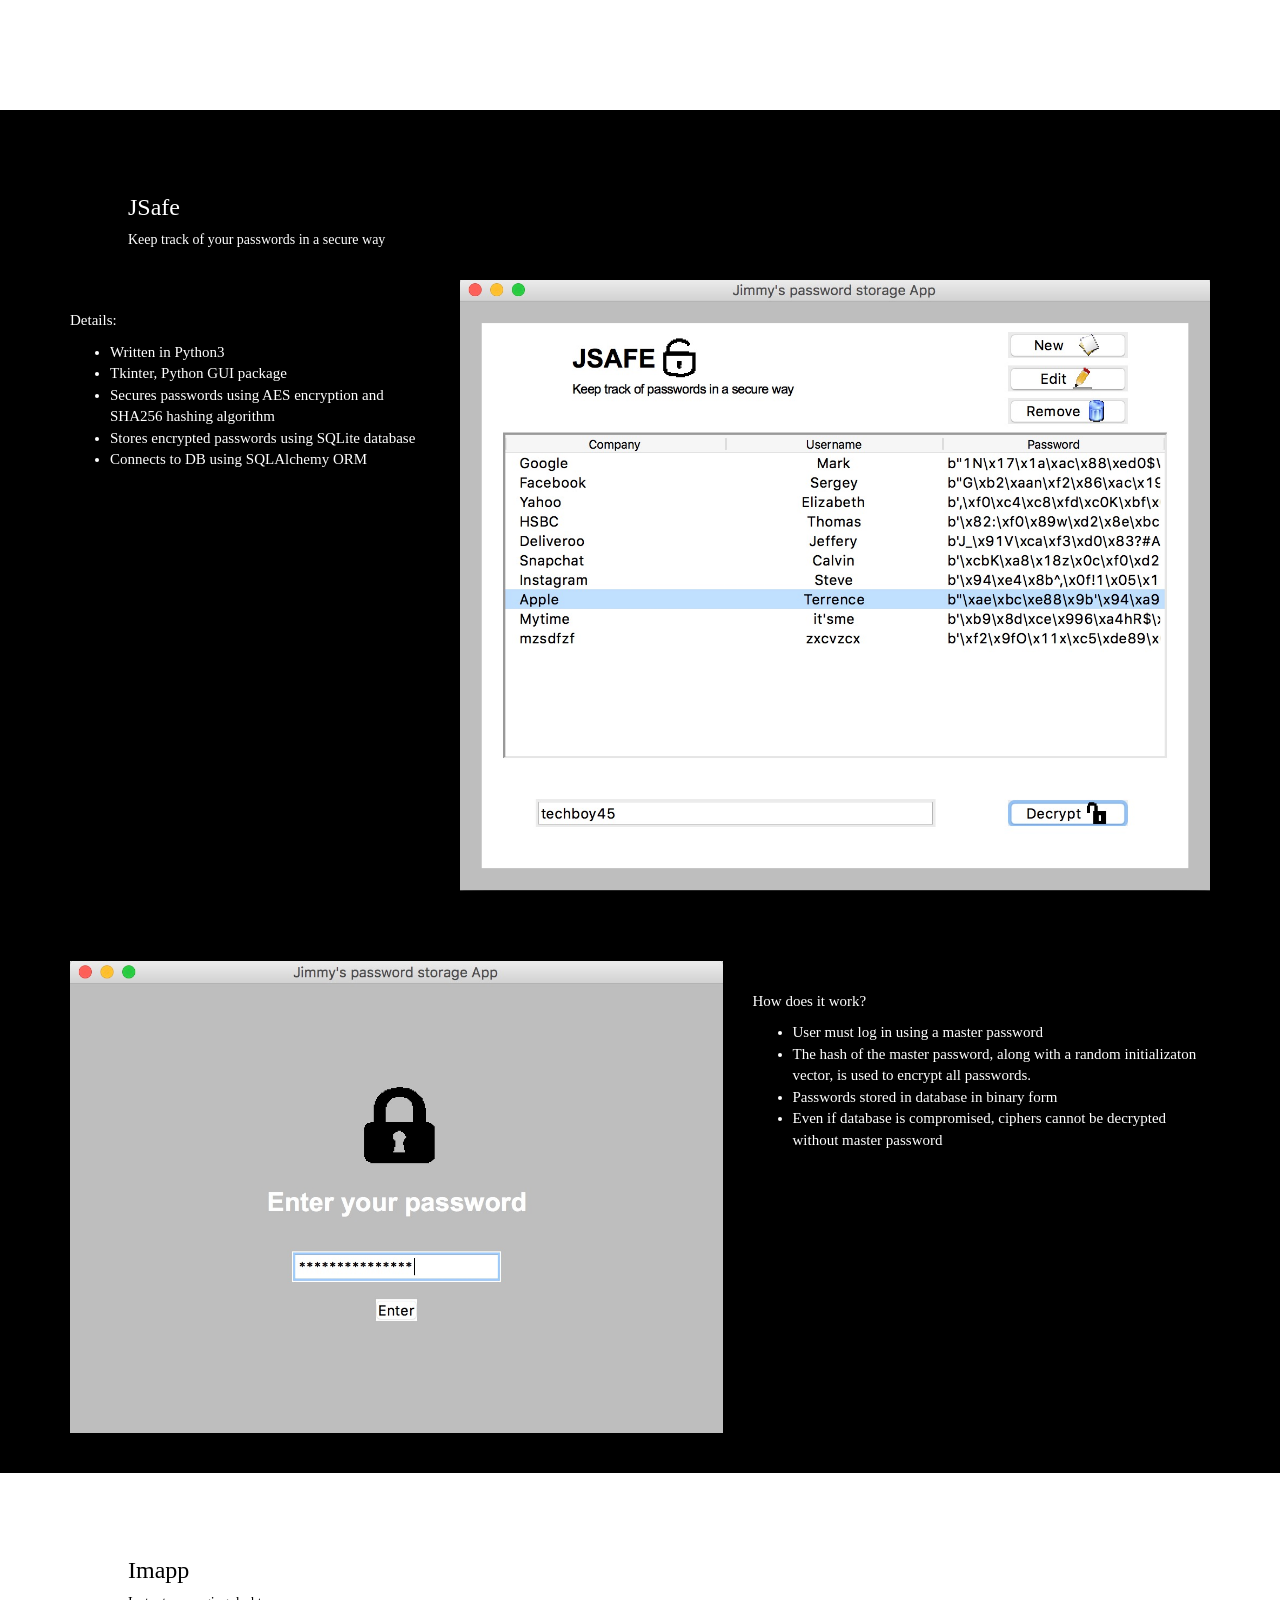
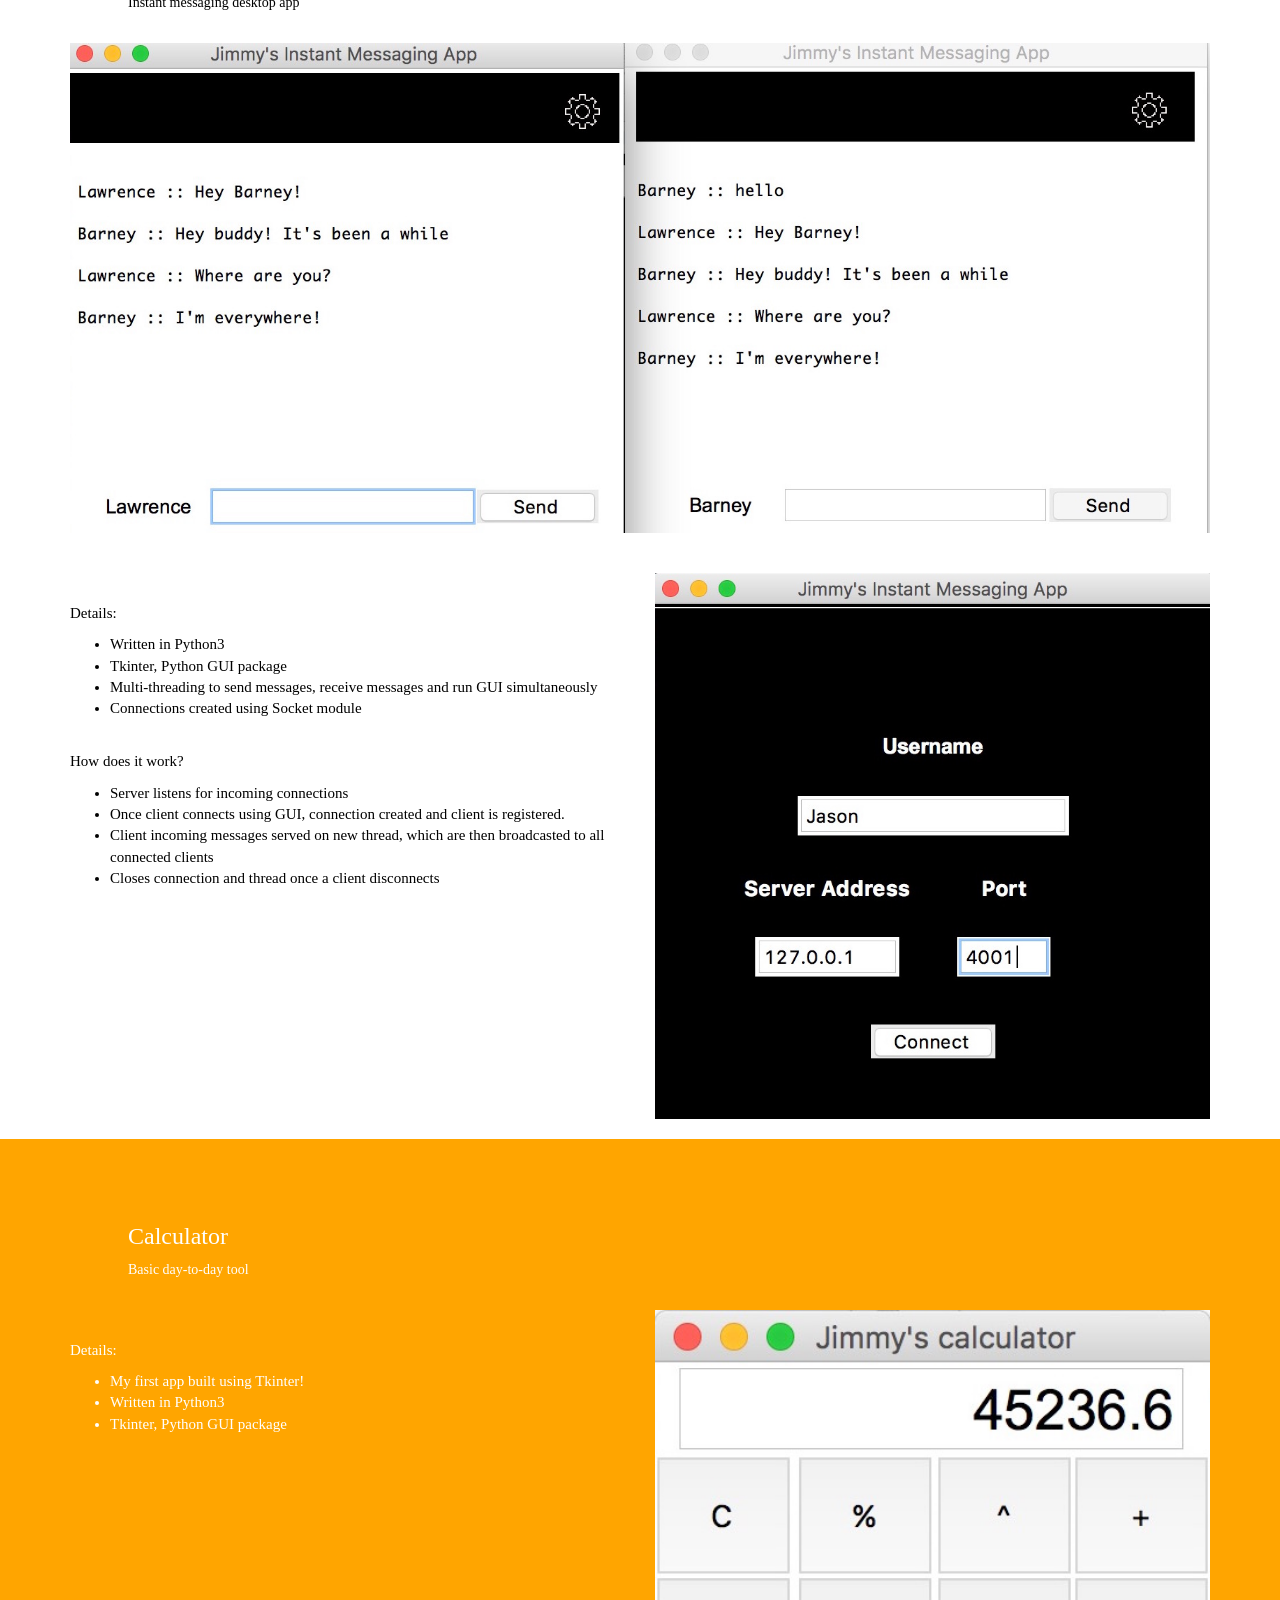
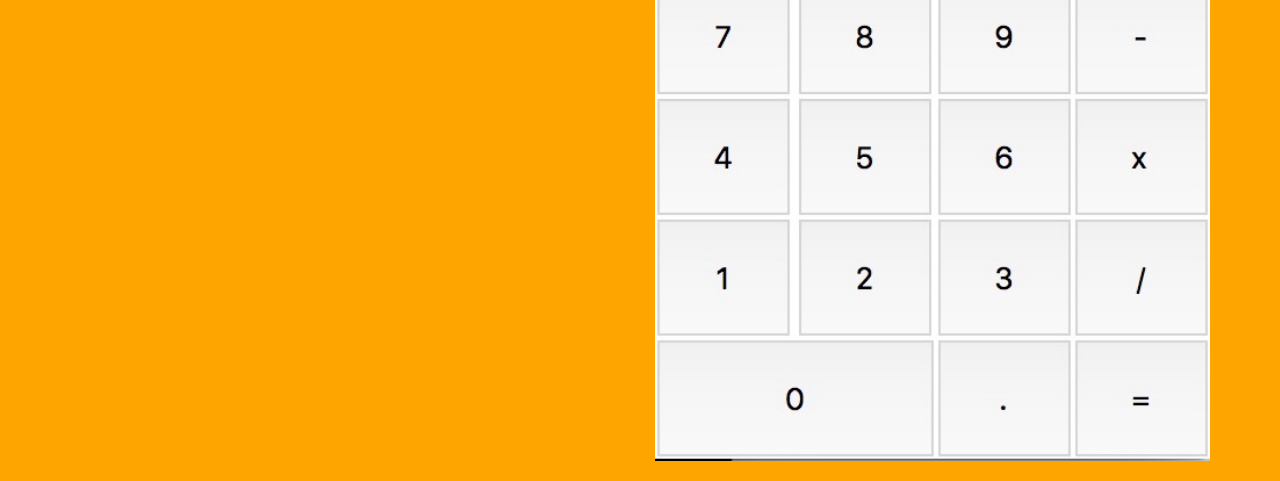
==== commit 842d7aac: "Hello" ====
--- a/index.html
+++ b/index.html
@@ -209,8 +209,9 @@
             height: 300px;
             padding 10px 5px;
             padding-top: 30px;
-
-        }
+            font-size: 15px;
+        }
+        
         .jsafedes2{
             margin-top: 40px;
             margin-bottom: 30px;
@@ -218,6 +219,8 @@
             width: 100%;
             height: 300px;
             padding-top: 30px;
+            font-size: 15px;
+
         }
                         
         .jsafepic{
@@ -282,6 +285,7 @@
                 margin-top: 80px;
                 float:left;
                 margin-left: 150px;}
+            .jsafedes {font-size: 12px};
         }
         
         .navbar{
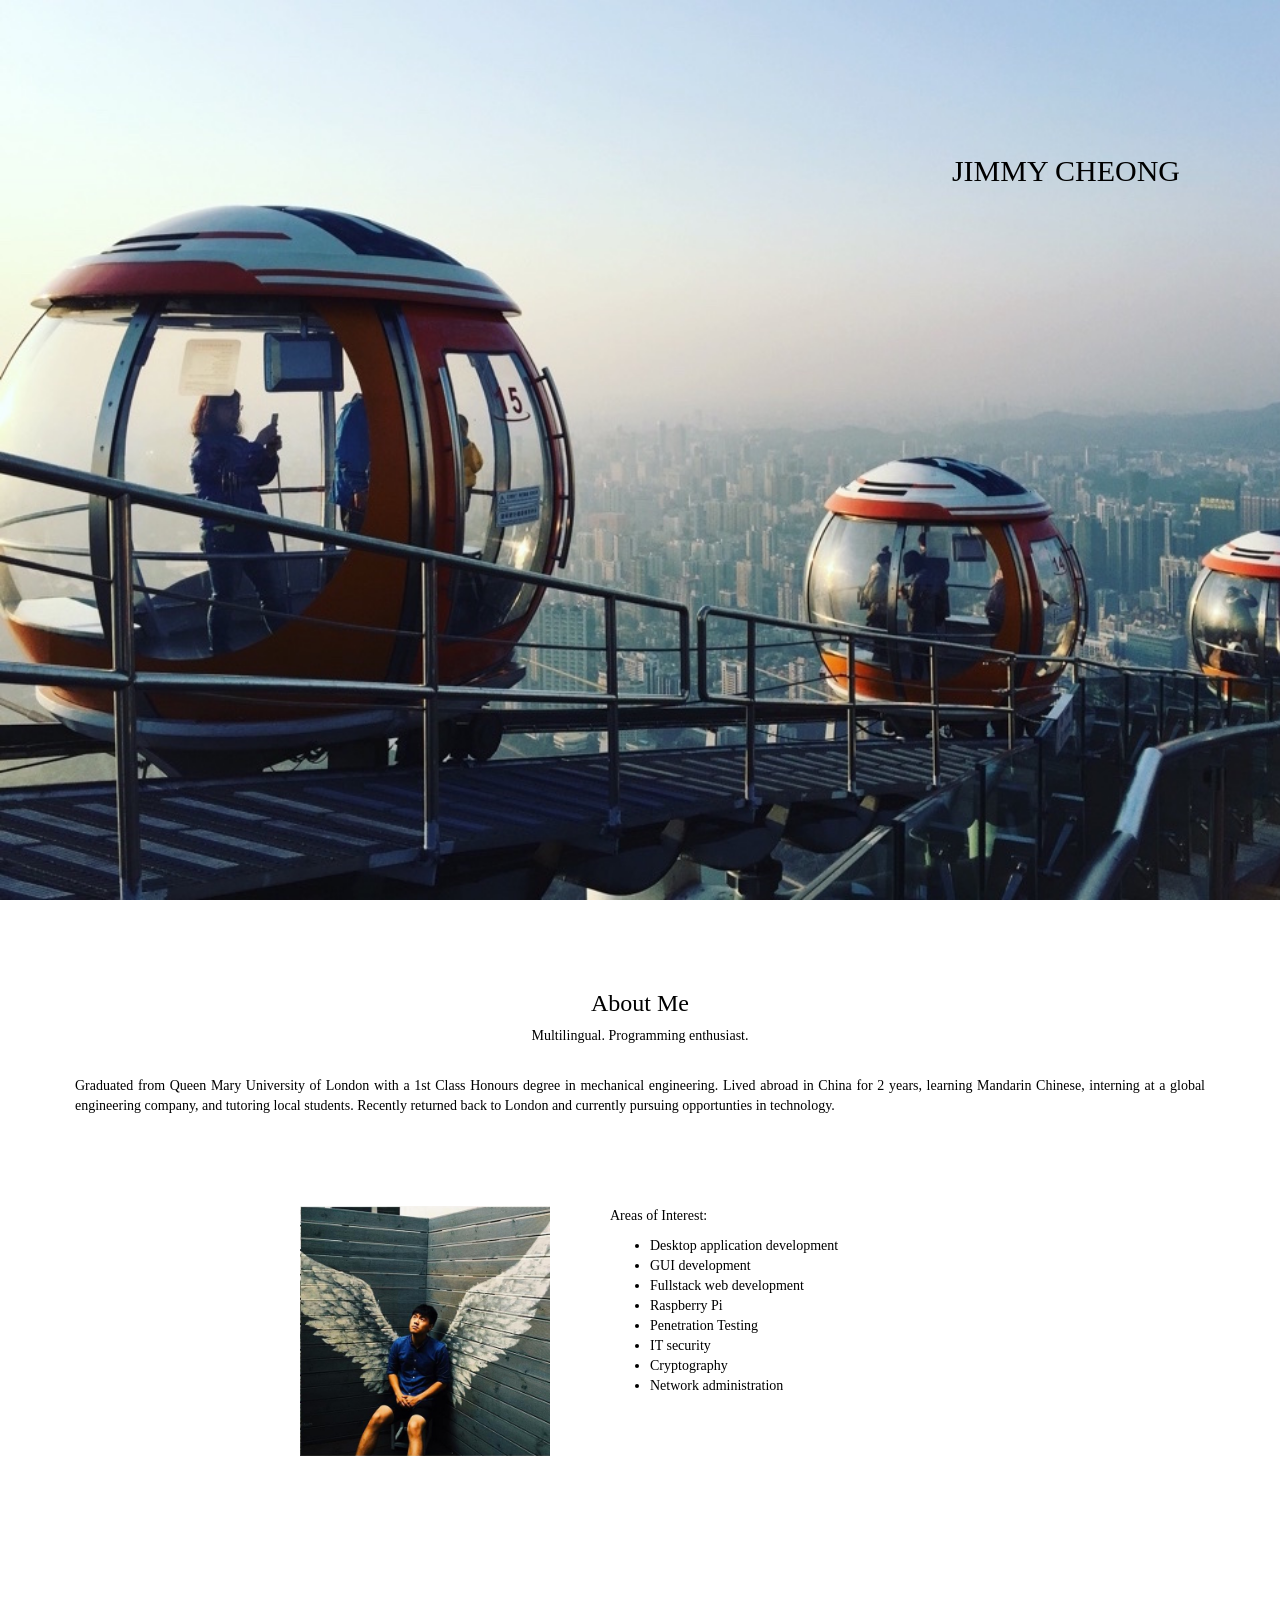
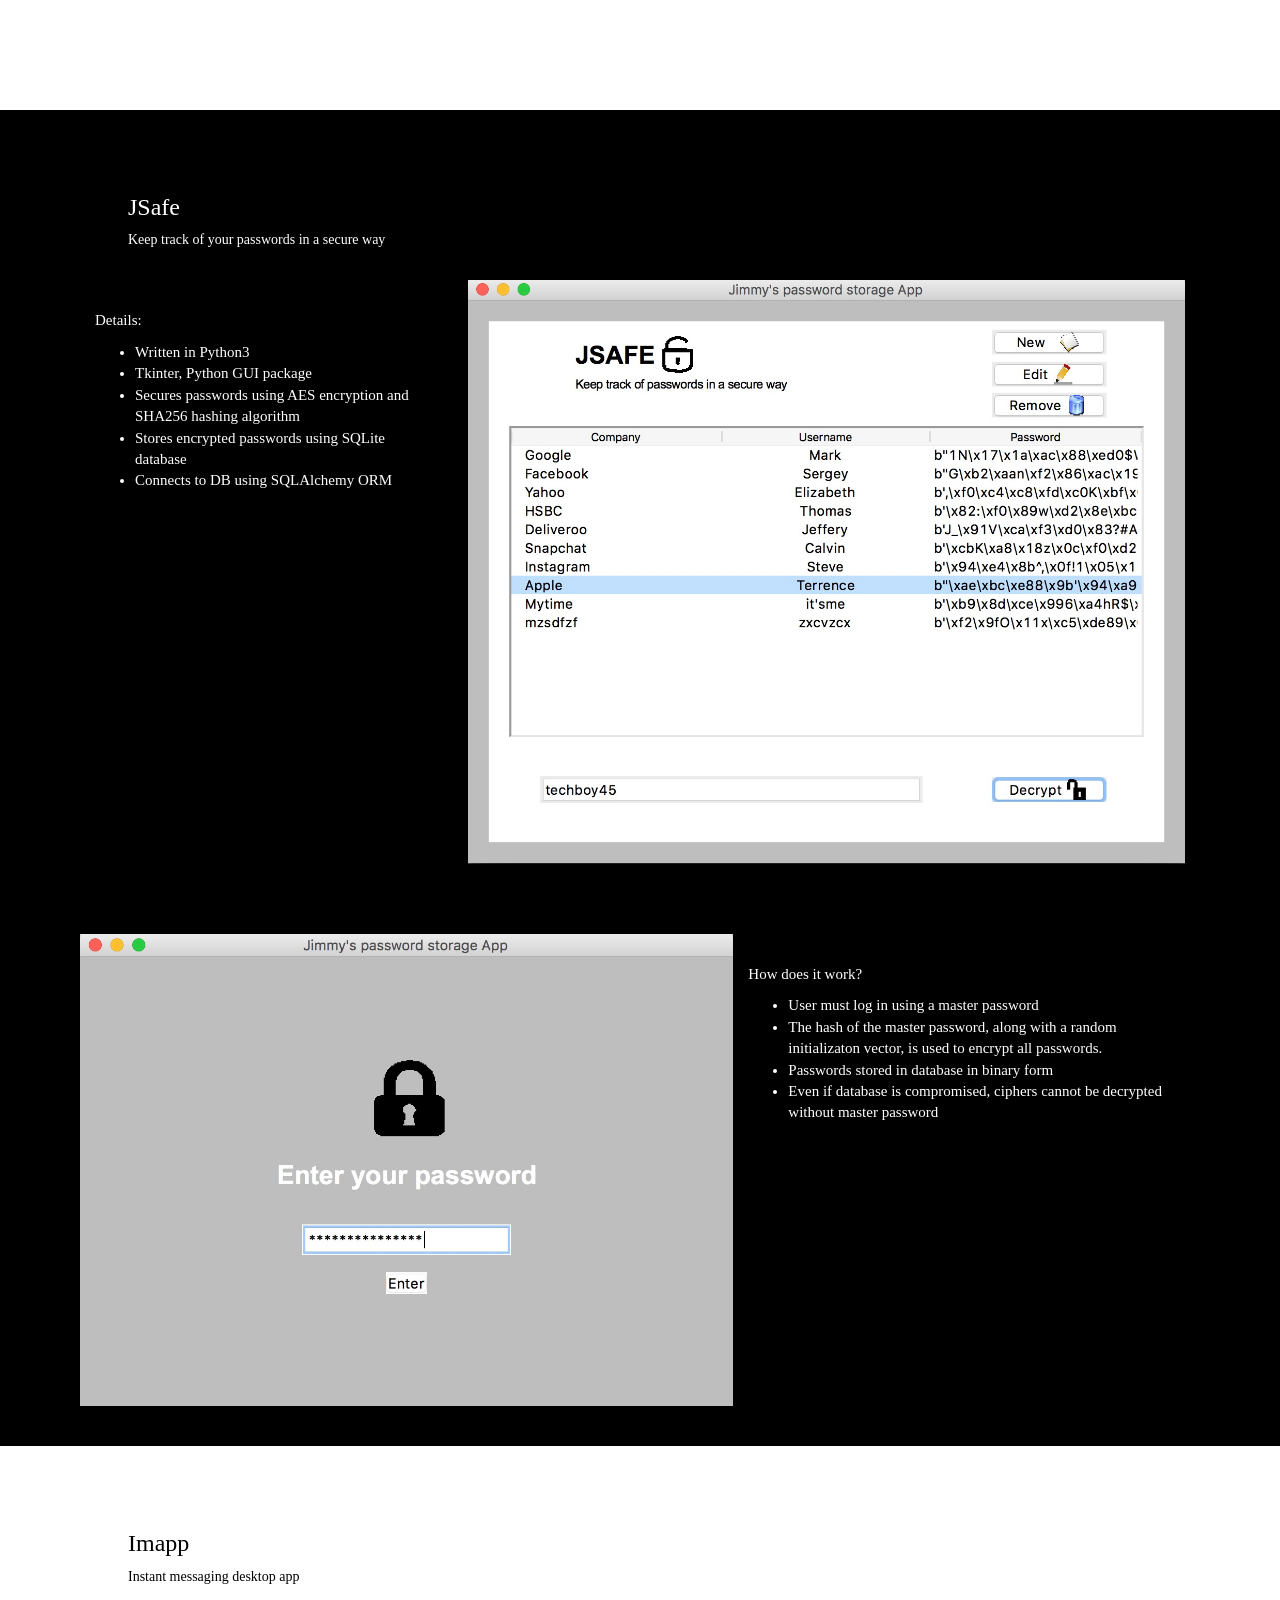
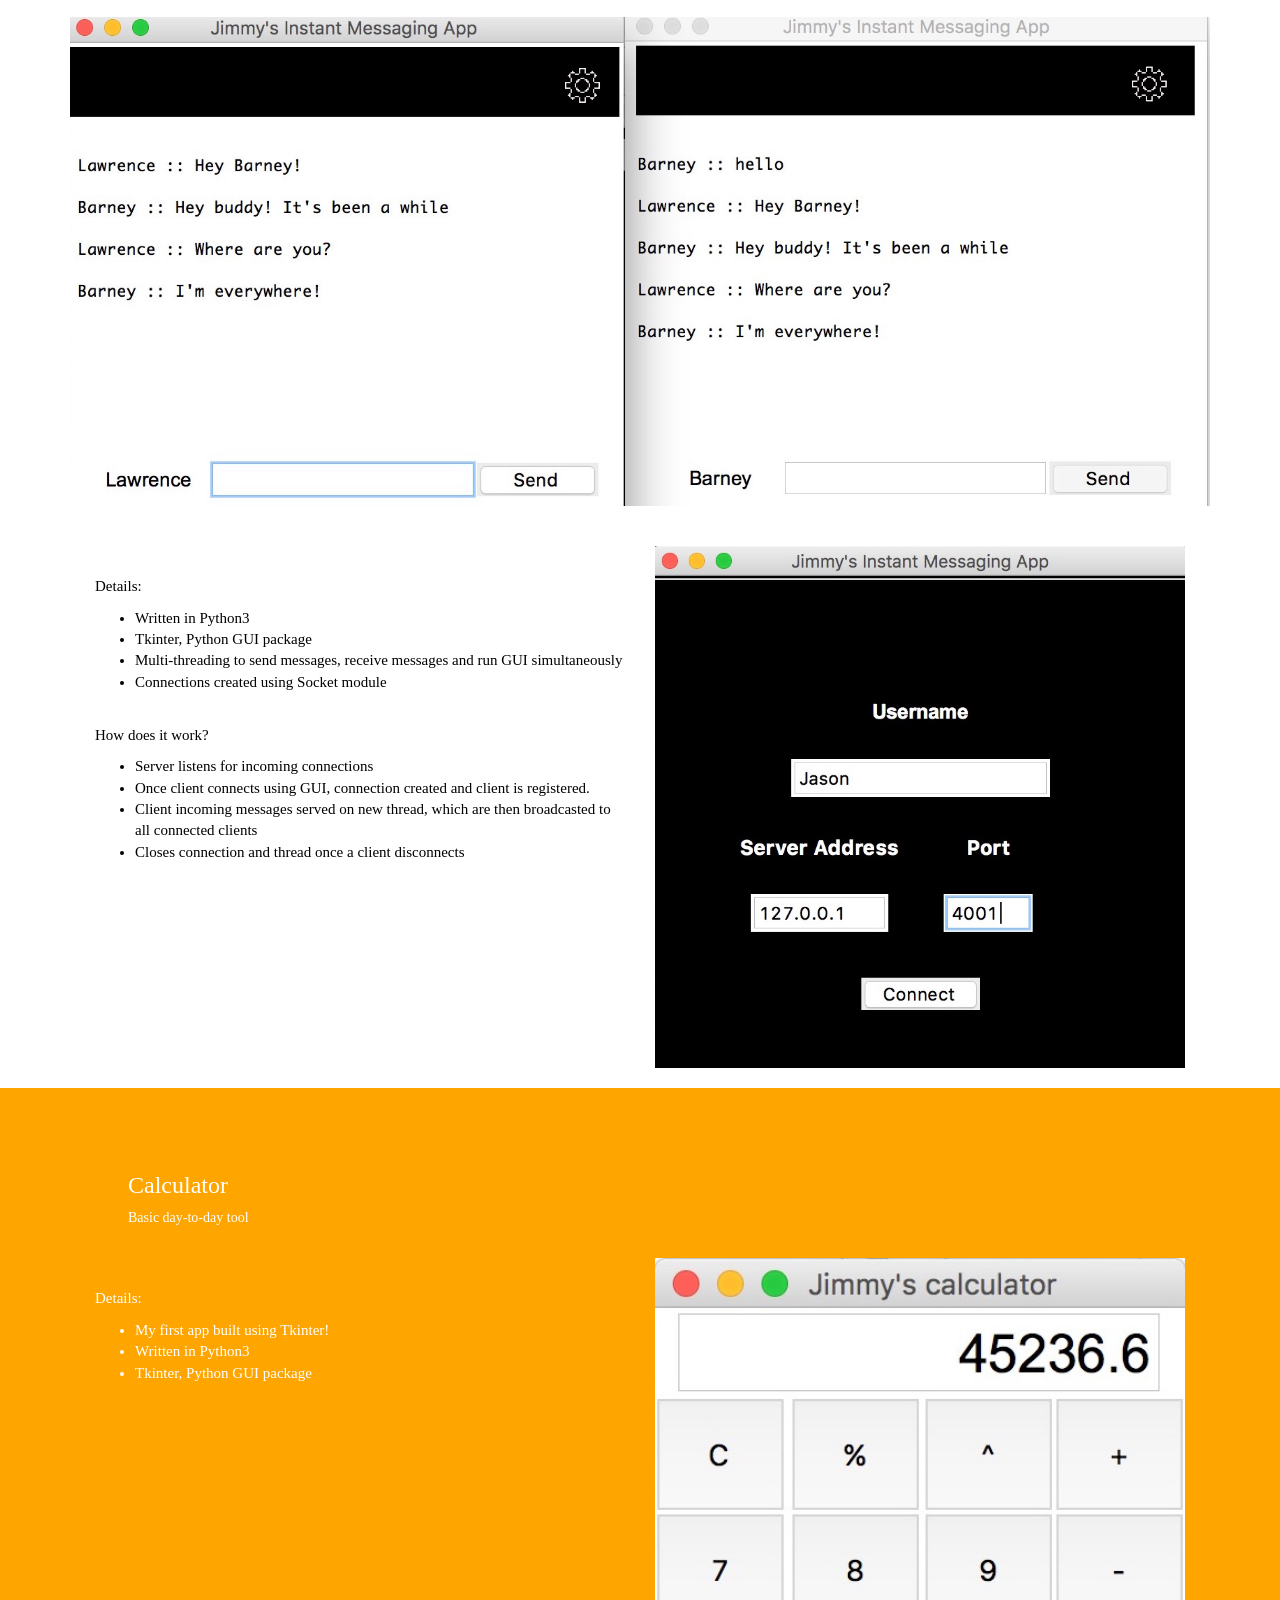
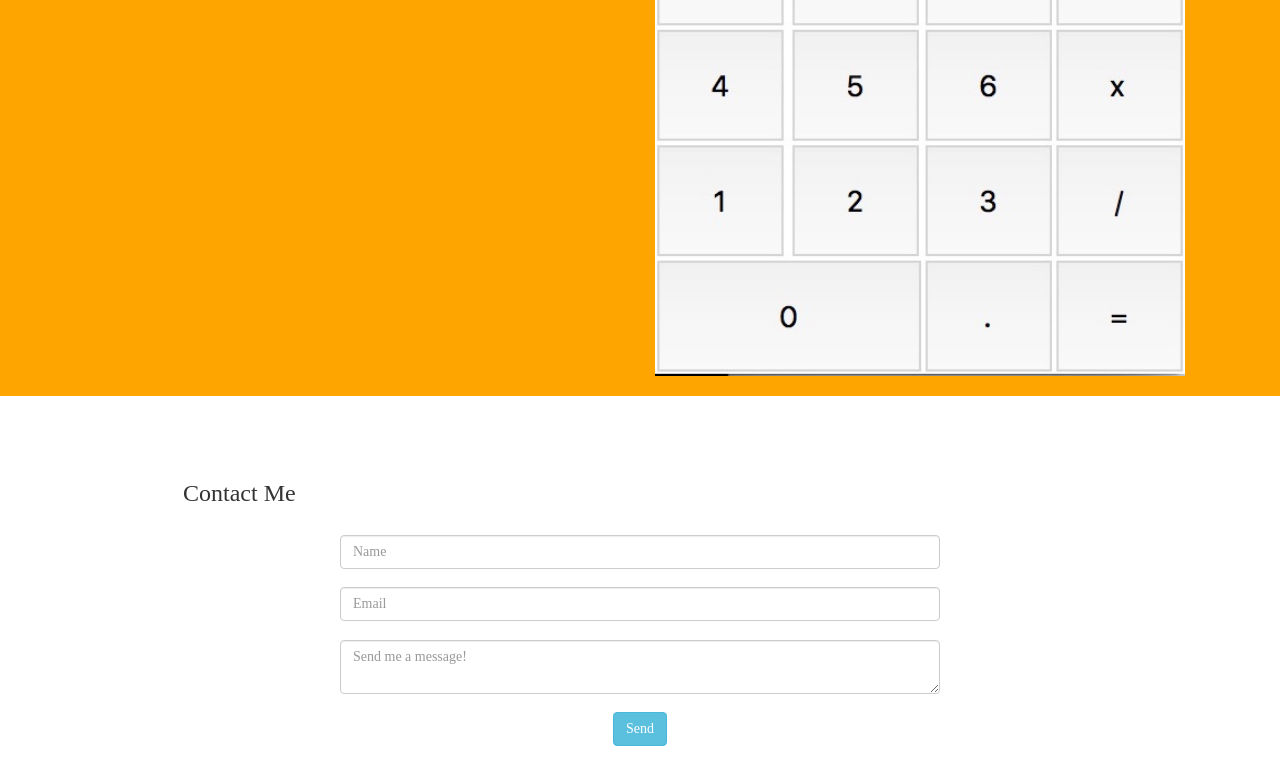
==== commit 9a9f133c: "Add contact form" ====
--- a/index.html
+++ b/index.html
@@ -1,326 +1,29 @@
 <DOCTYPE html>
     <html>
     <head>
-<script type="text/javascript" src="jquery-3.1.1.min.js"></script>
-    <script type="text/javascript">
-    $(document).ready(function(){
-
-    $(window).scroll(function() {  //Listen for the window's scroll event
-        if (isScrolledAfterElement("#landingName")) { //if it has scrolled beyond the #content elment
-            $('nav ul').css({"background-color": "white"});
-            $('nav ul a').css("color", "Black");//Show the navigation bar
-        } else {
-            $('nav ul').css({"background-color": "transparent"});
-            $('nav ul a').css("color", "transparent"); //Else hide it
-        }
-    });
-
-    //Function that returns true if the window has scrolled beyond the given element
-    function isScrolledAfterElement(elem) {
-        var $elem = $(elem)
-        var $window = $(window);
-        var elemTop = $elem.offset().top;
-        var docViewTop = $window.scrollTop();
-        console.log('Element is : ', $elem)
-        console.log('elemTop: ',elemTop)
-        console.log('docViewTop: ', docViewTop)
-        console.log('Current state: ', elemTop <= docViewTop)
-        return 150 <= docViewTop; 
-    }
-});    
-    </script>
-        
-    <style>
-        html{
-            min-height: 100%; 
-            min-width: 100%; 
-        }
-        body {
-            margin: 0 auto;
-            top: auto;
-            font-family:Century Gothic; 
-        }
-        
-        nav ul{
-            list-style-type: none;
-            font-family: Century Gothic;
-            padding:0;
-            top: 0;
-            width: 100%;
-            background-color: transparent;
-            position: fixed;
-            z-index:1;
-        }
-        .logo a {
-                float:left; 
-                color: transparent;
-                font-size: 20px;
-                margin-left: 35px;
-                text-decoration: none;}
-        nav li a{
-            float:right;
-            list-style-type: none;
-            display:block;
-            color: transparent;
-            padding: 8px 15px 8px 15px;
-            margin-right: 20px;
-            text-decoration: none;
-            font-size: 16px;
-        }
-
-        li a:hover{
-            background-color:#888; 
-            color: white;
-        }        
-
-        .landing{
-            display:table;
-            width: 100%;
-            top: auto;
-            background-image:url("img/bubbles2.jpg");
-            color:white;
-            background-size: cover;
-            background-color: black;
-            min-height:100%;
-        }
-        .landingname {
-            color: black;
-            float:right;
-            margin-right: 100px;
-            margin-top: 150px;
-            font-size: 30px;
-            font-weight: 300;
-            font-family: Century Gothic;
-
-        }
-        .Page2 {
-            display:table;
-            height: 90%;
-            width: 100%;
-            background-color: white;
-            color:black;
-            background-size: cover;
-            background-color: white;
-            border-color:black;
-            font-family: Century Gothic;
-        }
-        
-        .padded {
-            border: 2px dashed;
-        }
-        
-        .Abouts{
-            text-align:center;
-        }
-        
-        .page2head{
-            margin-top:30px;
-            font-size: 14px;
-            font-family: Century Gothic;
-            padding:40px;
-        }
-        
-        .page2body{
-            margin: 10px 10px;
-            height: 50%;
-        }
-        
-        .summary{
-            text-align:justify;
-            padding: 0px 50px;
-        }
-        
-        .profilepic{
-            height: 250px;
-            width: 250px;
-            margin-top: 30px;
-            margin-left: 50px;
-            float:right;
-        }
-        
-        .page2interest{
-            margin-top: 30px;
-            margin-left: 30px;
-            float:left;
-        }
-        
-        .Page4 {
-            display:table;
-            height: 120%;
-            width: 100%;
-            background-color: black;
-            color:white;
-            background-size: cover;
-            font-family: Century Gothic;
-        }
-        
-        .Page5 {
-            display:table;
-            height: 120%;
-            width: 100%;
-            background-color: white;
-            background-size: cover;
-            font-family: Century Gothic;
-            color: black;
-        }  
-
-        .Page6 {
-            display:table;
-            height: 90%;
-            width: 100%;
-            background-color: #FFA500;
-            background-size: cover;
-            font-family: Century Gothic;
-            color: white;
-        }
-        
-        .Page4head {
-            text-align: left;
-            padding-left: 10%; 
-            padding-top: 5%;
-            
-        }
-        
-        .jsafelogo{
-            background-repeat:no-repeat;
-            background-size:cover;
-            width:100%;
-        }
-        
-        .logosizer{
-            height: 200px;
-        }
-        
-        .container{
-            font-size: 13px;
-        }
-
-        .jauth{
-            padding-left: 0px;
-            padding-right:0px;
-        }
-        
-        .page4row{
-            margin: 10px 10px;
-        }
-        .jsafedes{
-            margin-top: 10px;
-            width: 100%;
-            height: 300px;
-            padding 10px 5px;
-            padding-top: 30px;
-            font-size: 15px;
-        }
-        
-        .jsafedes2{
-            margin-top: 40px;
-            margin-bottom: 30px;
-            margin-right: 40px;
-            width: 100%;
-            height: 300px;
-            padding-top: 30px;
-            font-size: 15px;
-
-        }
-                        
-        .jsafepic{
-            width: 100%;
-            background-size: cover;
-            background-repeat: no-repeat;
-            background-position: center;
-            margin-right: 10px;
-            margin-top: 10px;
-            margin-bottom: 10px;
-            position:relative;
-        }
-        .jauthi{
-            width: 100%;
-            background-size: cover;
-            background-repeat: no-repeat;
-            background-position: center;
-            margin-top: 40px;
-            margin-bottom: 30px;
-        }
-
-        .jimappi{
-            width: 100%;
-            background-size:cover;
-            background-position: center;
-            padding: 20px 70px;
-        }
-        
-        
-        .Page3 {
-            display:table;
-            height:100%;
-            width: 100%;
-            background-image:url("img/winter_wall.jpg");
-            color:white;
-            background-size: 700px;
-            background-repeat:no-repeat;
-            background-color: white;
-            float:left;
-            min-height:100%;
-            border:1px dashed;
-            border-color:black;
-        }
-        #Page2 {
-        }
-        #Page3 {
-        }        
-        #Page4 {
-        }
-        .burger{
-            display:none;
-            font-size:30px;
-        }
-        
-        @media screen and (max-width:630px){
-            
-            nav ul li a{display:none;}
-            nav .burger {display:block;}
-            nav:hover ul{display:block;}
-            .logo {display:none;}
-            .landingname {
-                margin-top: 80px;
-                float:left;
-                margin-left: 150px;}
-            .jsafedes {font-size: 12px};
-        }
-        
-        .navbar{
-            background-color:transparent;
-            margin-bottom: 0px;
-            min-height: 0px;
-        }
-        
-        .navbar-brand{
-            padding:0;
-            z-index: 2;
-        }
-        
-        .mainscreen { 
-            top:0;
-        } 
-    </style>  
-    <link rel="stylesheet" href="https://maxcdn.bootstrapcdn.com/bootstrap/3.3.7/css/bootstrap.min.css">
-    <link rel="stylesheet" href="http://www.w3schools.com/lib/w3.css">
+        <script type="text/javascript" src="jquery-3.1.1.min.js"></script>
+        <script src="https://ajax.googleapis.com/ajax/libs/jquery/3.1.1/jquery.min.js"></script>
+        <link rel="stylesheet" href="https://maxcdn.bootstrapcdn.com/bootstrap/3.3.7/css/bootstrap.min.css">
+        <link rel="stylesheet" href="http://www.w3schools.com/lib/w3.css">
+        <link rel="stylesheet" type="text/css" href="style.css">  
     </head>
     <body>
         <nav class="navbar" id="navbar" style="margin-bottom:0px; min-height:0px; top:0;border: 0px;">
             <ul>
             <span class = "Logo"><a href=#>Jimmy Cheong</a></span>
-                <li><a href=#>Contact</a></li>
+                <li><a href="#contactMePage">Contact</a></li>
                 <li><a href=#>Background</a></li>
-                <li><a href=#>About Me</a></li>
+                <li><a href="#Page2">About Me</a></li>
                 <li><a href="javascript:void(0);" class="burger" onclick="myFunction()">☰</a></li>
             </ul>
         </nav>
     
         <div class="mainscreen">
+            
+    <!--        LANDING PAGE    -->
         <div class="landing">
-        <p class="Landingname" id='landingName'>JIMMY CHEONG</p>
-            </div>
+            <p class="Landingname" id='landingName'>JIMMY CHEONG</p>
+        </div>
             
         <!-- Page 2 -->
         <div class="Page2" id="Page2">
@@ -456,10 +159,65 @@
                 </div>
             </div>
         </div>            
-            
-        </div>
+    
+        <!--        Contact Me       -->
         
-
+        <div class="ContactPage" id="contactMePage">
+            <div class="container Page4head">
+            <h3>Contact Me</h3>
+            <br>
+            </div>
+    
+            <div class='container'>
+                
+                <div align="center">
+
+                <form action="https://formspree.io/jimmycheong7@email.com" method="POST" class="contactForm">
+                    <input type="text" name="name" class="form-control" placeholder="Name"><br>
+                    <input type="email" name="_replyto" class="form-control" placeholder="Email"><br>
+                    <textarea name="message" class="form-control message_input" placeholder="Send me a message!"></textarea>
+                    <br>                    
+                    <input type="submit" value="Send" class="btn btn-info">
+                </form>    
+                    
+                </div>
+                
+            </div>
+        </div>            
+            
+
+    
+    </div>
+         
+        <!--    Scripts    -->
+        
+        <script type="text/javascript">
+            $(document).ready(function(){
+
+            $(window).scroll(function() {  //Listen for the window's scroll event
+                if (isScrolledAfterElement("#landingName")) { //if it has scrolled beyond the #content elment
+                    $('nav ul').css({"background-color": "white"});
+                    $('nav ul a').css("color", "Black");//Show the navigation bar
+                } else {
+                    $('nav ul').css({"background-color": "transparent"});
+                    $('nav ul a').css("color", "transparent"); //Else hide it
+                }
+            });
+
+            //Function that returns true if the window has scrolled beyond the given element
+            function isScrolledAfterElement(elem) {
+                var $elem = $(elem)
+                var $window = $(window);
+                var elemTop = $elem.offset().top;
+                var docViewTop = $window.scrollTop();
+                console.log('Element is : ', $elem)
+                console.log('elemTop: ',elemTop)
+                console.log('docViewTop: ', docViewTop)
+                console.log('Current state: ', elemTop <= docViewTop)
+                return 150 <= docViewTop; 
+            }
+        });    
+        </script>
     </body>
     </html>
 </DOCTYPE>
--- a/style.css
+++ b/style.css
@@ -0,0 +1,293 @@
+html{
+    min-height: 100%; 
+    min-width: 100%; 
+}
+body {
+    margin: 0 auto;
+    top: auto;
+    font-family:Century Gothic; 
+}
+
+nav ul{
+    list-style-type: none;
+    font-family: Century Gothic;
+    padding:0;
+    top: 0;
+    width: 100%;
+    background-color: transparent;
+    position: fixed;
+    z-index:1;
+}
+.logo a {
+        float:left; 
+        color: transparent;
+        font-size: 20px;
+        margin-left: 35px;
+        text-decoration: none;}
+nav li a{
+    float:right;
+    list-style-type: none;
+    display:block;
+    color: transparent;
+    padding: 8px 15px 8px 15px;
+    margin-right: 20px;
+    text-decoration: none;
+    font-size: 16px;
+}
+
+li a:hover{
+    background-color:#888; 
+    color: white;
+}        
+
+.landing{
+    display:table;
+    width: 100%;
+    top: auto;
+    background-image:url("img/bubbles2.jpg");
+    color:white;
+    background-size: cover;
+    background-color: black;
+    min-height:100%;
+}
+.landingname {
+    color: black;
+    float:right;
+    margin-right: 100px;
+    margin-top: 150px;
+    font-size: 30px;
+    font-weight: 300;
+    font-family: Century Gothic;
+
+}
+.Page2 {
+    display:table;
+    height: 90%;
+    width: 100%;
+    background-color: white;
+    color:black;
+    background-size: cover;
+    background-color: white;
+    border-color:black;
+    font-family: Century Gothic;
+}
+
+.padded {
+    border: 2px dashed;
+}
+
+.Abouts{
+    text-align:center;
+}
+
+.page2head{
+    margin-top:30px;
+    font-size: 14px;
+    font-family: Century Gothic;
+    padding:40px;
+}
+
+.page2body{
+    margin: 10px 10px;
+    height: 50%;
+}
+
+.summary{
+    text-align:justify;
+    padding: 0px 50px;
+}
+
+.profilepic{
+    height: 250px;
+    width: 250px;
+    margin-top: 30px;
+    margin-left: 50px;
+    float:right;
+}
+
+.page2interest{
+    margin-top: 30px;
+    margin-left: 30px;
+    float:left;
+}
+
+.Page4 {
+    display:table;
+    height: 120%;
+    width: 100%;
+    background-color: black;
+    color:white;
+    background-size: cover;
+    font-family: Century Gothic;
+}
+
+.Page5 {
+    display:table;
+    height: 120%;
+    width: 100%;
+    background-color: white;
+    background-size: cover;
+    font-family: Century Gothic;
+    color: black;
+}  
+
+.Page6 {
+    display:table;
+    height: 90%;
+    width: 100%;
+    background-color: #FFA500;
+    background-size: cover;
+    font-family: Century Gothic;
+    color: white;
+}
+
+
+.Page7 {
+
+    height: 500px;
+
+}
+
+
+
+.Page4head {
+    text-align: left;
+    padding-left: 10%; 
+    padding-top: 5%;
+
+}
+
+.jsafelogo{
+    background-repeat:no-repeat;
+    background-size:cover;
+    width:100%;
+}
+
+.logosizer{
+    height: 200px;
+}
+
+.container{
+    font-size: 13px;
+}
+
+.jauth{
+    padding-left: 0px;
+    padding-right:0px;
+}
+
+.page4row{
+    margin: 10px 10px;
+}
+.jsafedes{
+    margin-top: 10px;
+    width: 100%;
+    height: 300px;
+    padding 10px 5px;
+    padding-top: 30px;
+    font-size: 15px;
+}
+
+.jsafedes2{
+    margin-top: 40px;
+    margin-bottom: 30px;
+    margin-right: 40px;
+    width: 100%;
+    height: 300px;
+    padding-top: 30px;
+    font-size: 15px;
+
+}
+
+.jsafepic{
+    width: 100%;
+    background-size: cover;
+    background-repeat: no-repeat;
+    background-position: center;
+    margin-right: 10px;
+    margin-top: 10px;
+    margin-bottom: 10px;
+    position:relative;
+}
+.jauthi{
+    width: 100%;
+    background-size: cover;
+    background-repeat: no-repeat;
+    background-position: center;
+    margin-top: 40px;
+    margin-bottom: 30px;
+}
+
+.jimappi{
+    width: 100%;
+    background-size:cover;
+    background-position: center;
+    padding: 20px 70px;
+}
+
+
+.Page3 {
+    display:table;
+    height:100%;
+    width: 100%;
+    background-image:url("img/winter_wall.jpg");
+    color:white;
+    background-size: 700px;
+    background-repeat:no-repeat;
+    background-color: white;
+    float:left;
+    min-height:100%;
+    border:1px dashed;
+    border-color:black;
+}
+#Page2 {
+}
+#Page3 {
+}        
+#Page4 {
+}
+.burger{
+    display:none;
+    font-size:30px;
+}
+
+@media screen and (max-width:630px){
+
+    nav ul li a{display:none;}
+    nav .burger {display:block;}
+    nav:hover ul{display:block;}
+    .logo {display:none;}
+    .landingname {
+        margin-top: 80px;
+        float:left;
+        margin-left: 150px;}
+    .jsafedes {font-size: 12px};
+}
+
+.navbar{
+    background-color:transparent;
+    margin-bottom: 0px;
+    min-height: 0px;
+}
+
+.navbar-brand{
+    padding:0;
+    z-index: 2;
+}
+
+.mainscreen { 
+    top:0;
+} 
+
+
+
+/*    Contact Page styles*/
+
+.contactForm {
+    
+    text-align: center;
+    width:600px;
+}
+
+
+
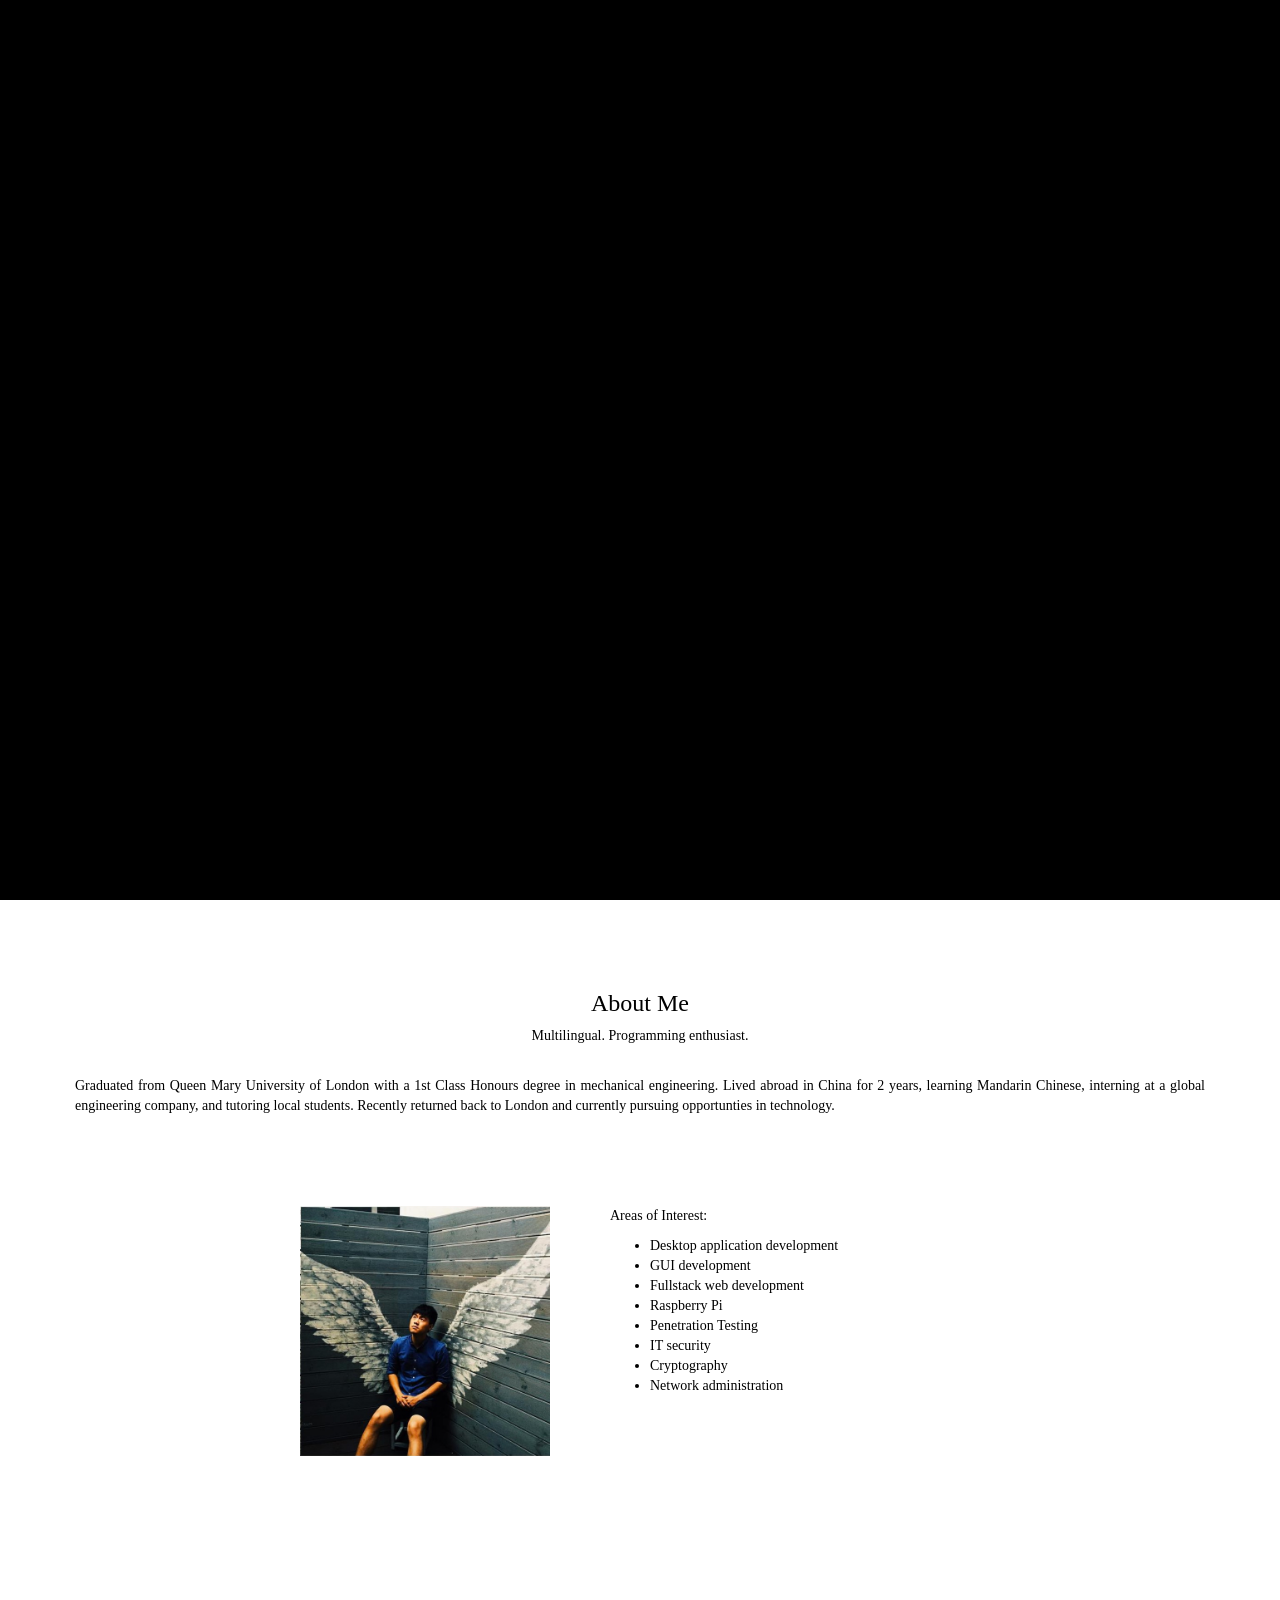
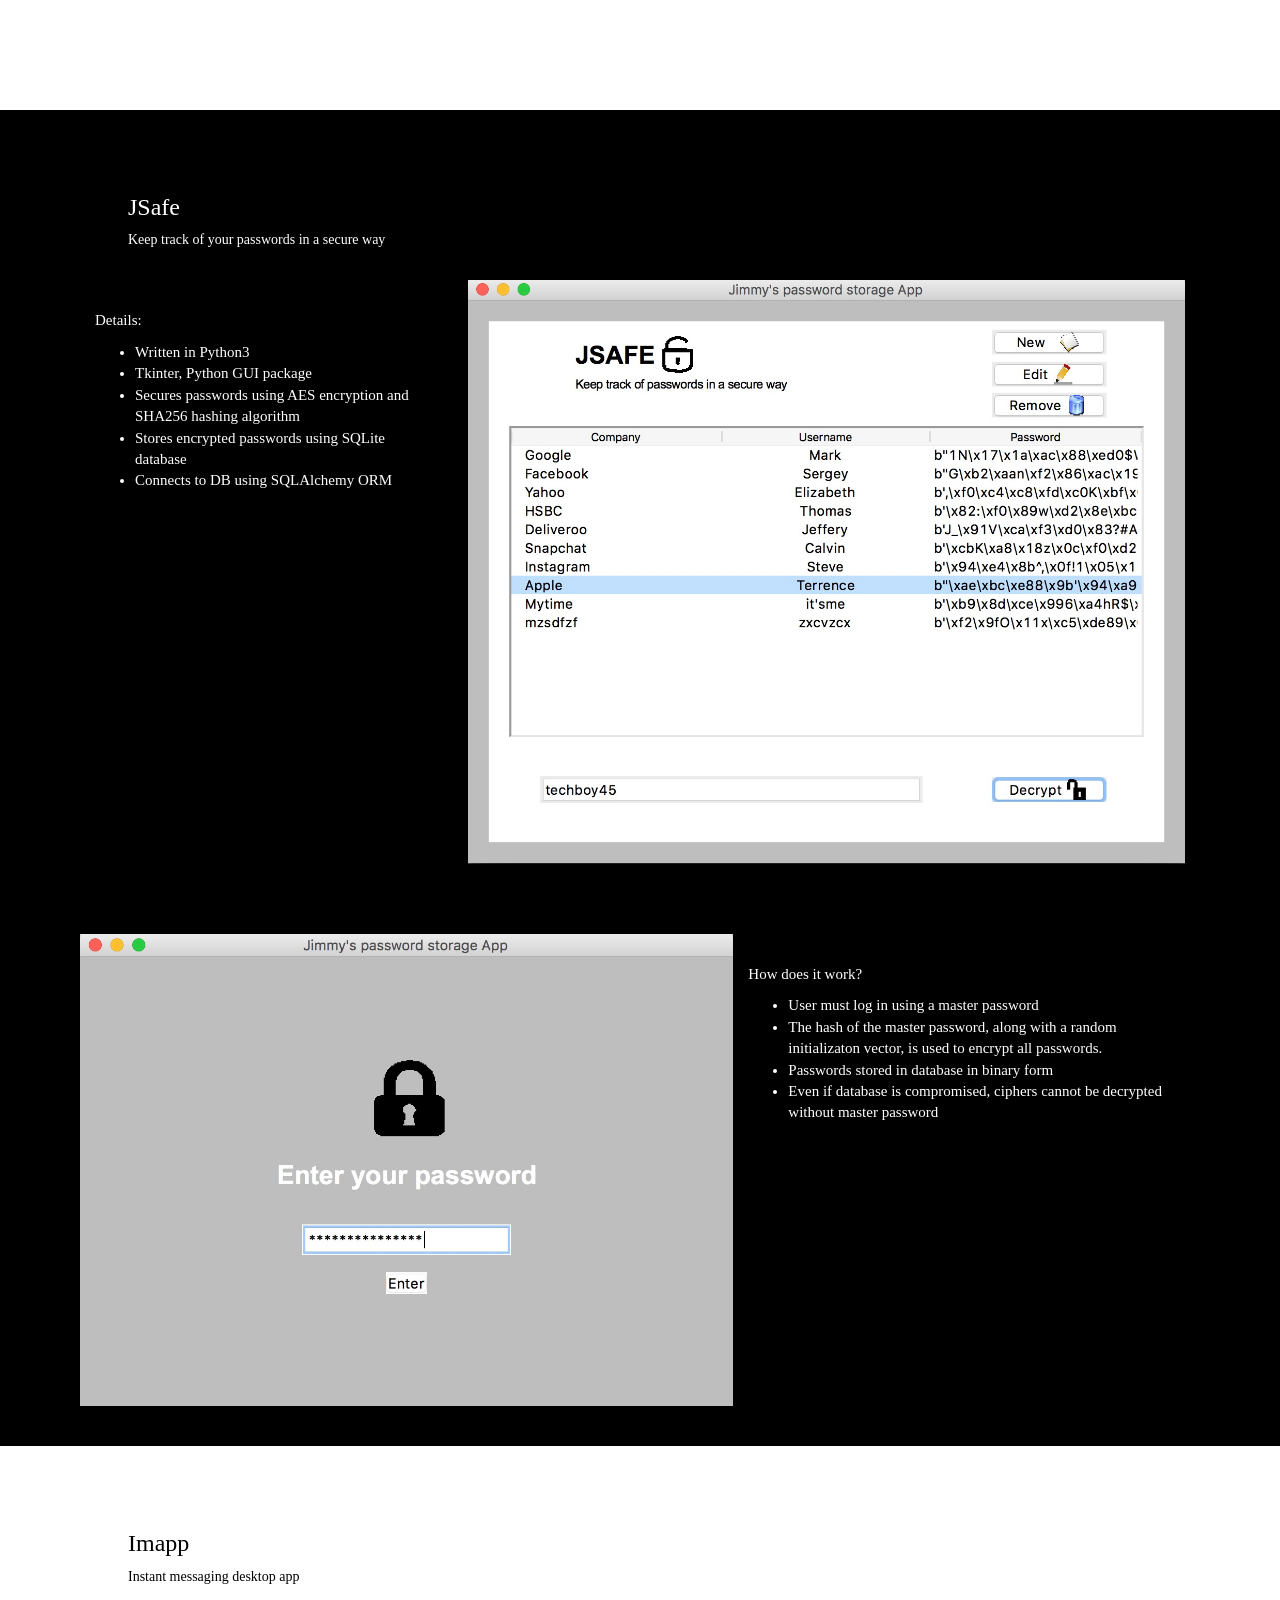
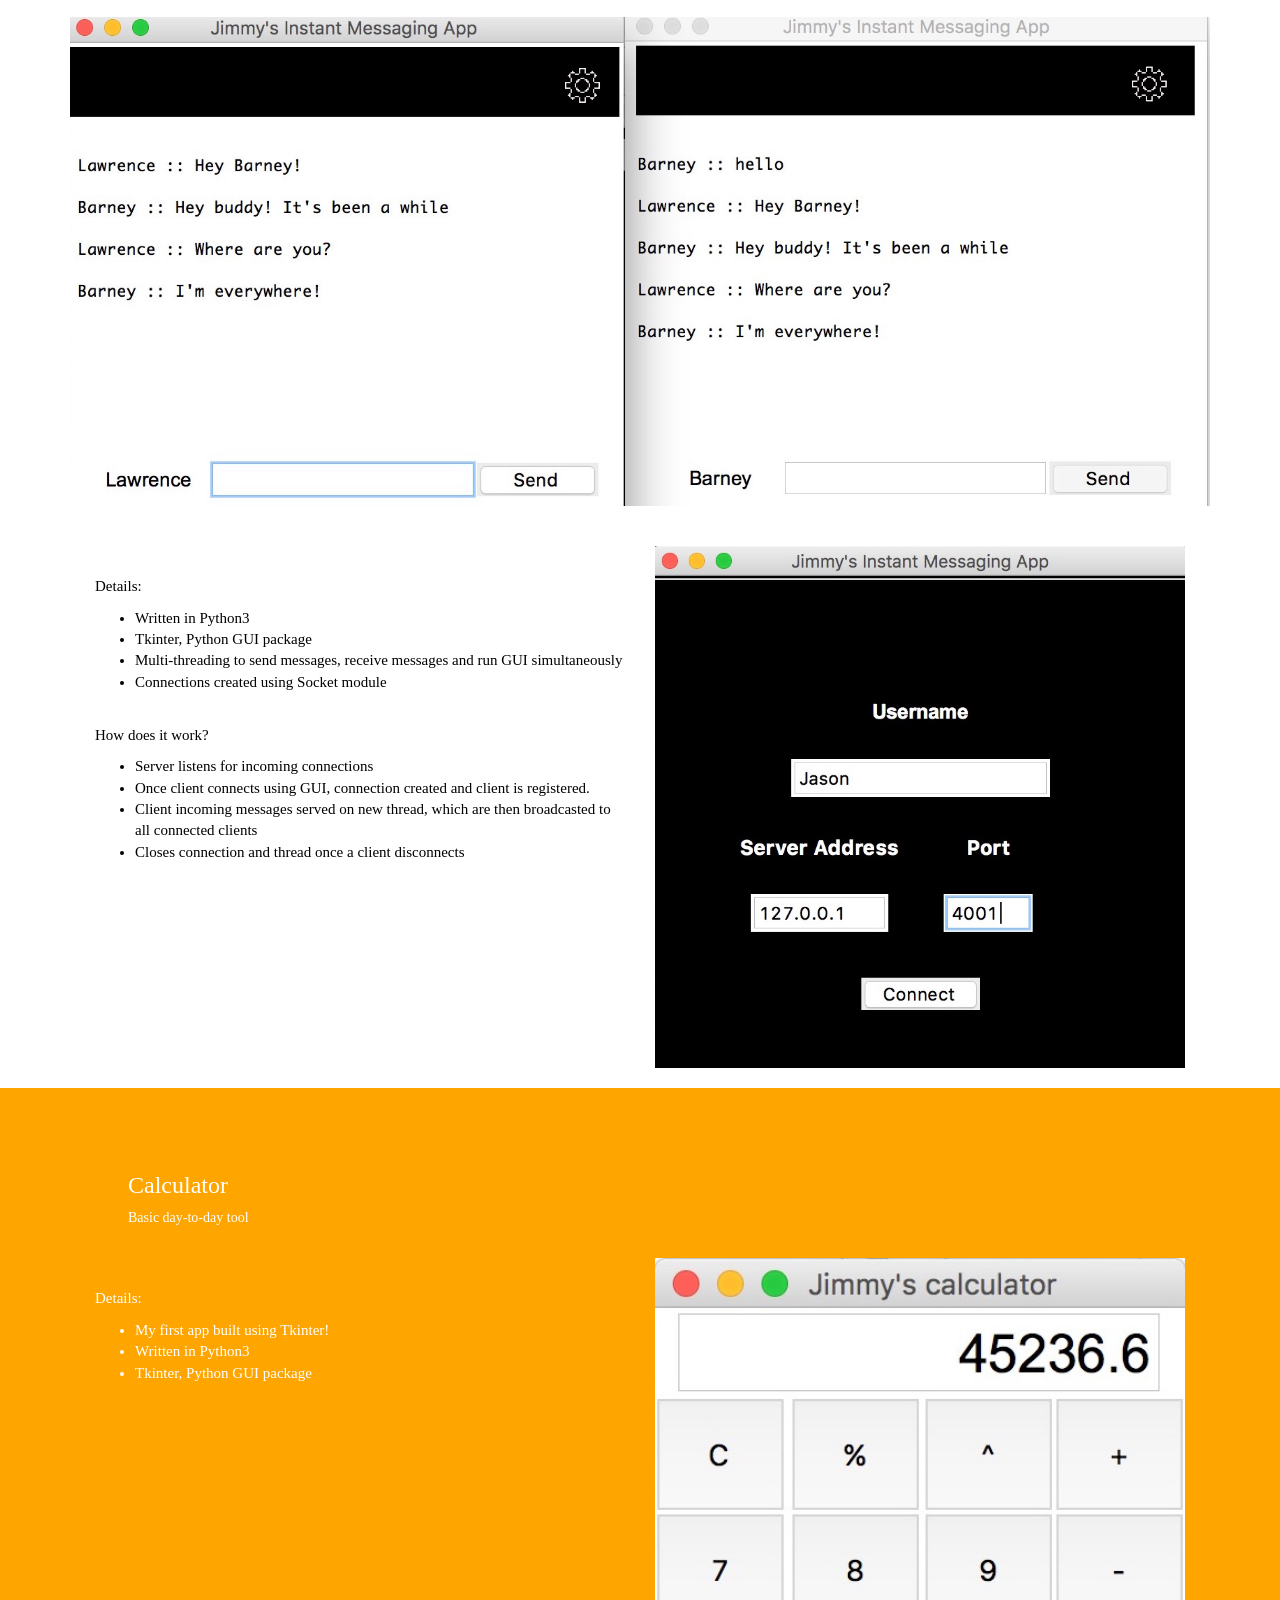
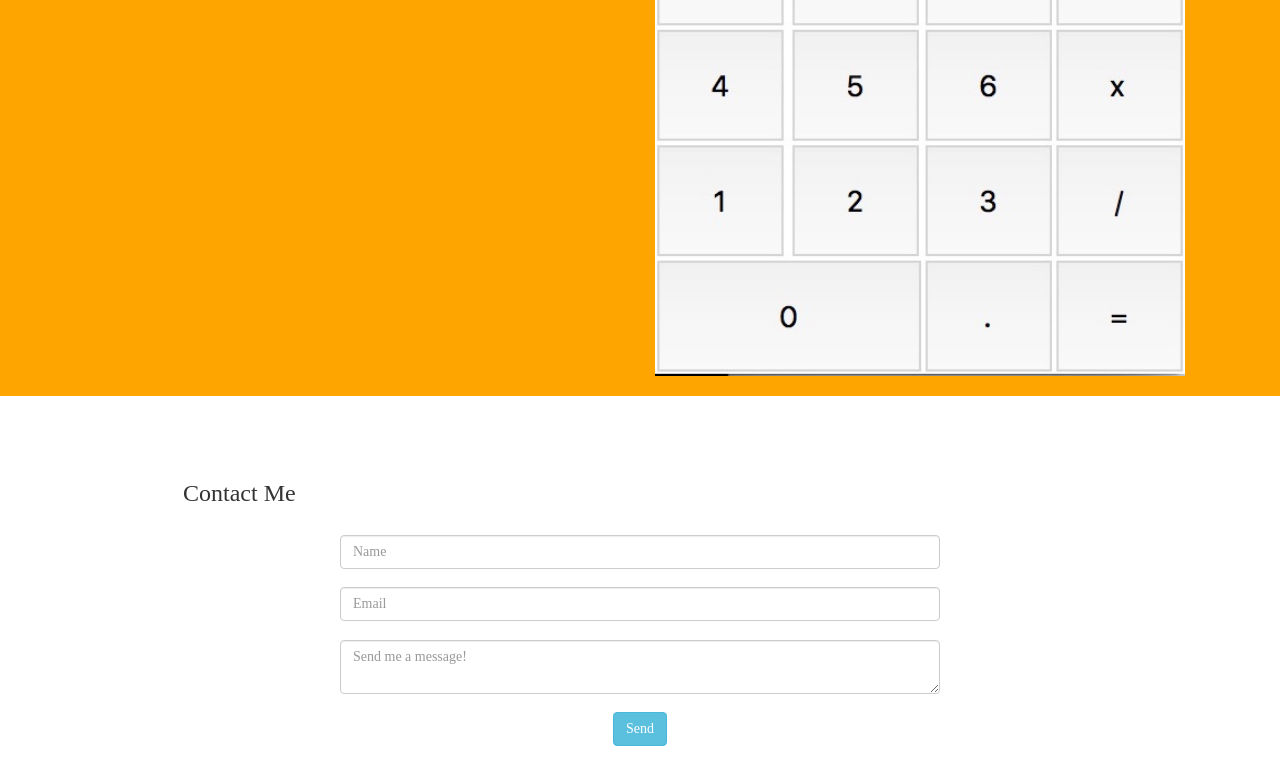
==== commit 87764846: "reorganised css & js" ====
--- a/index.html
+++ b/index.html
@@ -1,11 +1,11 @@
 <DOCTYPE html>
     <html>
     <head>
-        <script type="text/javascript" src="jquery-3.1.1.min.js"></script>
+        <title>Jimmy's Github page</title>
         <script src="https://ajax.googleapis.com/ajax/libs/jquery/3.1.1/jquery.min.js"></script>
         <link rel="stylesheet" href="https://maxcdn.bootstrapcdn.com/bootstrap/3.3.7/css/bootstrap.min.css">
         <link rel="stylesheet" href="http://www.w3schools.com/lib/w3.css">
-        <link rel="stylesheet" type="text/css" href="style.css">  
+        <link rel="stylesheet" type="text/css" href="css/style.css">  
     </head>
     <body>
         <nav class="navbar" id="navbar" style="margin-bottom:0px; min-height:0px; top:0;border: 0px;">
@@ -184,40 +184,10 @@
                 
             </div>
         </div>            
-            
-
-    
     </div>
          
         <!--    Scripts    -->
-        
-        <script type="text/javascript">
-            $(document).ready(function(){
-
-            $(window).scroll(function() {  //Listen for the window's scroll event
-                if (isScrolledAfterElement("#landingName")) { //if it has scrolled beyond the #content elment
-                    $('nav ul').css({"background-color": "white"});
-                    $('nav ul a').css("color", "Black");//Show the navigation bar
-                } else {
-                    $('nav ul').css({"background-color": "transparent"});
-                    $('nav ul a').css("color", "transparent"); //Else hide it
-                }
-            });
-
-            //Function that returns true if the window has scrolled beyond the given element
-            function isScrolledAfterElement(elem) {
-                var $elem = $(elem)
-                var $window = $(window);
-                var elemTop = $elem.offset().top;
-                var docViewTop = $window.scrollTop();
-                console.log('Element is : ', $elem)
-                console.log('elemTop: ',elemTop)
-                console.log('docViewTop: ', docViewTop)
-                console.log('Current state: ', elemTop <= docViewTop)
-                return 150 <= docViewTop; 
-            }
-        });    
-        </script>
+        <script src="js/index.js"></script>  
     </body>
     </html>
 </DOCTYPE>
--- a/css/style.css
+++ b/css/style.css
@@ -0,0 +1,293 @@
+html{
+    min-height: 100%; 
+    min-width: 100%; 
+}
+body {
+    margin: 0 auto;
+    top: auto;
+    font-family:Century Gothic; 
+}
+
+nav ul{
+    list-style-type: none;
+    font-family: Century Gothic;
+    padding:0;
+    top: 0;
+    width: 100%;
+    background-color: transparent;
+    position: fixed;
+    z-index:1;
+}
+.logo a {
+        float:left; 
+        color: transparent;
+        font-size: 20px;
+        margin-left: 35px;
+        text-decoration: none;}
+nav li a{
+    float:right;
+    list-style-type: none;
+    display:block;
+    color: transparent;
+    padding: 8px 15px 8px 15px;
+    margin-right: 20px;
+    text-decoration: none;
+    font-size: 16px;
+}
+
+li a:hover{
+    background-color:#888; 
+    color: white;
+}        
+
+.landing{
+    display:table;
+    width: 100%;
+    top: auto;
+    background-image:url("img/bubbles2.jpg");
+    color:white;
+    background-size: cover;
+    background-color: black;
+    min-height:100%;
+}
+.landingname {
+    color: black;
+    float:right;
+    margin-right: 100px;
+    margin-top: 150px;
+    font-size: 30px;
+    font-weight: 300;
+    font-family: Century Gothic;
+
+}
+.Page2 {
+    display:table;
+    height: 90%;
+    width: 100%;
+    background-color: white;
+    color:black;
+    background-size: cover;
+    background-color: white;
+    border-color:black;
+    font-family: Century Gothic;
+}
+
+.padded {
+    border: 2px dashed;
+}
+
+.Abouts{
+    text-align:center;
+}
+
+.page2head{
+    margin-top:30px;
+    font-size: 14px;
+    font-family: Century Gothic;
+    padding:40px;
+}
+
+.page2body{
+    margin: 10px 10px;
+    height: 50%;
+}
+
+.summary{
+    text-align:justify;
+    padding: 0px 50px;
+}
+
+.profilepic{
+    height: 250px;
+    width: 250px;
+    margin-top: 30px;
+    margin-left: 50px;
+    float:right;
+}
+
+.page2interest{
+    margin-top: 30px;
+    margin-left: 30px;
+    float:left;
+}
+
+.Page4 {
+    display:table;
+    height: 120%;
+    width: 100%;
+    background-color: black;
+    color:white;
+    background-size: cover;
+    font-family: Century Gothic;
+}
+
+.Page5 {
+    display:table;
+    height: 120%;
+    width: 100%;
+    background-color: white;
+    background-size: cover;
+    font-family: Century Gothic;
+    color: black;
+}  
+
+.Page6 {
+    display:table;
+    height: 90%;
+    width: 100%;
+    background-color: #FFA500;
+    background-size: cover;
+    font-family: Century Gothic;
+    color: white;
+}
+
+
+.Page7 {
+
+    height: 500px;
+
+}
+
+
+
+.Page4head {
+    text-align: left;
+    padding-left: 10%; 
+    padding-top: 5%;
+
+}
+
+.jsafelogo{
+    background-repeat:no-repeat;
+    background-size:cover;
+    width:100%;
+}
+
+.logosizer{
+    height: 200px;
+}
+
+.container{
+    font-size: 13px;
+}
+
+.jauth{
+    padding-left: 0px;
+    padding-right:0px;
+}
+
+.page4row{
+    margin: 10px 10px;
+}
+.jsafedes{
+    margin-top: 10px;
+    width: 100%;
+    height: 300px;
+    padding 10px 5px;
+    padding-top: 30px;
+    font-size: 15px;
+}
+
+.jsafedes2{
+    margin-top: 40px;
+    margin-bottom: 30px;
+    margin-right: 40px;
+    width: 100%;
+    height: 300px;
+    padding-top: 30px;
+    font-size: 15px;
+
+}
+
+.jsafepic{
+    width: 100%;
+    background-size: cover;
+    background-repeat: no-repeat;
+    background-position: center;
+    margin-right: 10px;
+    margin-top: 10px;
+    margin-bottom: 10px;
+    position:relative;
+}
+.jauthi{
+    width: 100%;
+    background-size: cover;
+    background-repeat: no-repeat;
+    background-position: center;
+    margin-top: 40px;
+    margin-bottom: 30px;
+}
+
+.jimappi{
+    width: 100%;
+    background-size:cover;
+    background-position: center;
+    padding: 20px 70px;
+}
+
+
+.Page3 {
+    display:table;
+    height:100%;
+    width: 100%;
+    background-image:url("img/winter_wall.jpg");
+    color:white;
+    background-size: 700px;
+    background-repeat:no-repeat;
+    background-color: white;
+    float:left;
+    min-height:100%;
+    border:1px dashed;
+    border-color:black;
+}
+#Page2 {
+}
+#Page3 {
+}        
+#Page4 {
+}
+.burger{
+    display:none;
+    font-size:30px;
+}
+
+@media screen and (max-width:630px){
+
+    nav ul li a{display:none;}
+    nav .burger {display:block;}
+    nav:hover ul{display:block;}
+    .logo {display:none;}
+    .landingname {
+        margin-top: 80px;
+        float:left;
+        margin-left: 150px;}
+    .jsafedes {font-size: 12px};
+}
+
+.navbar{
+    background-color:transparent;
+    margin-bottom: 0px;
+    min-height: 0px;
+}
+
+.navbar-brand{
+    padding:0;
+    z-index: 2;
+}
+
+.mainscreen { 
+    top:0;
+} 
+
+
+
+/*    Contact Page styles*/
+
+.contactForm {
+    
+    text-align: center;
+    width:600px;
+}
+
+
+
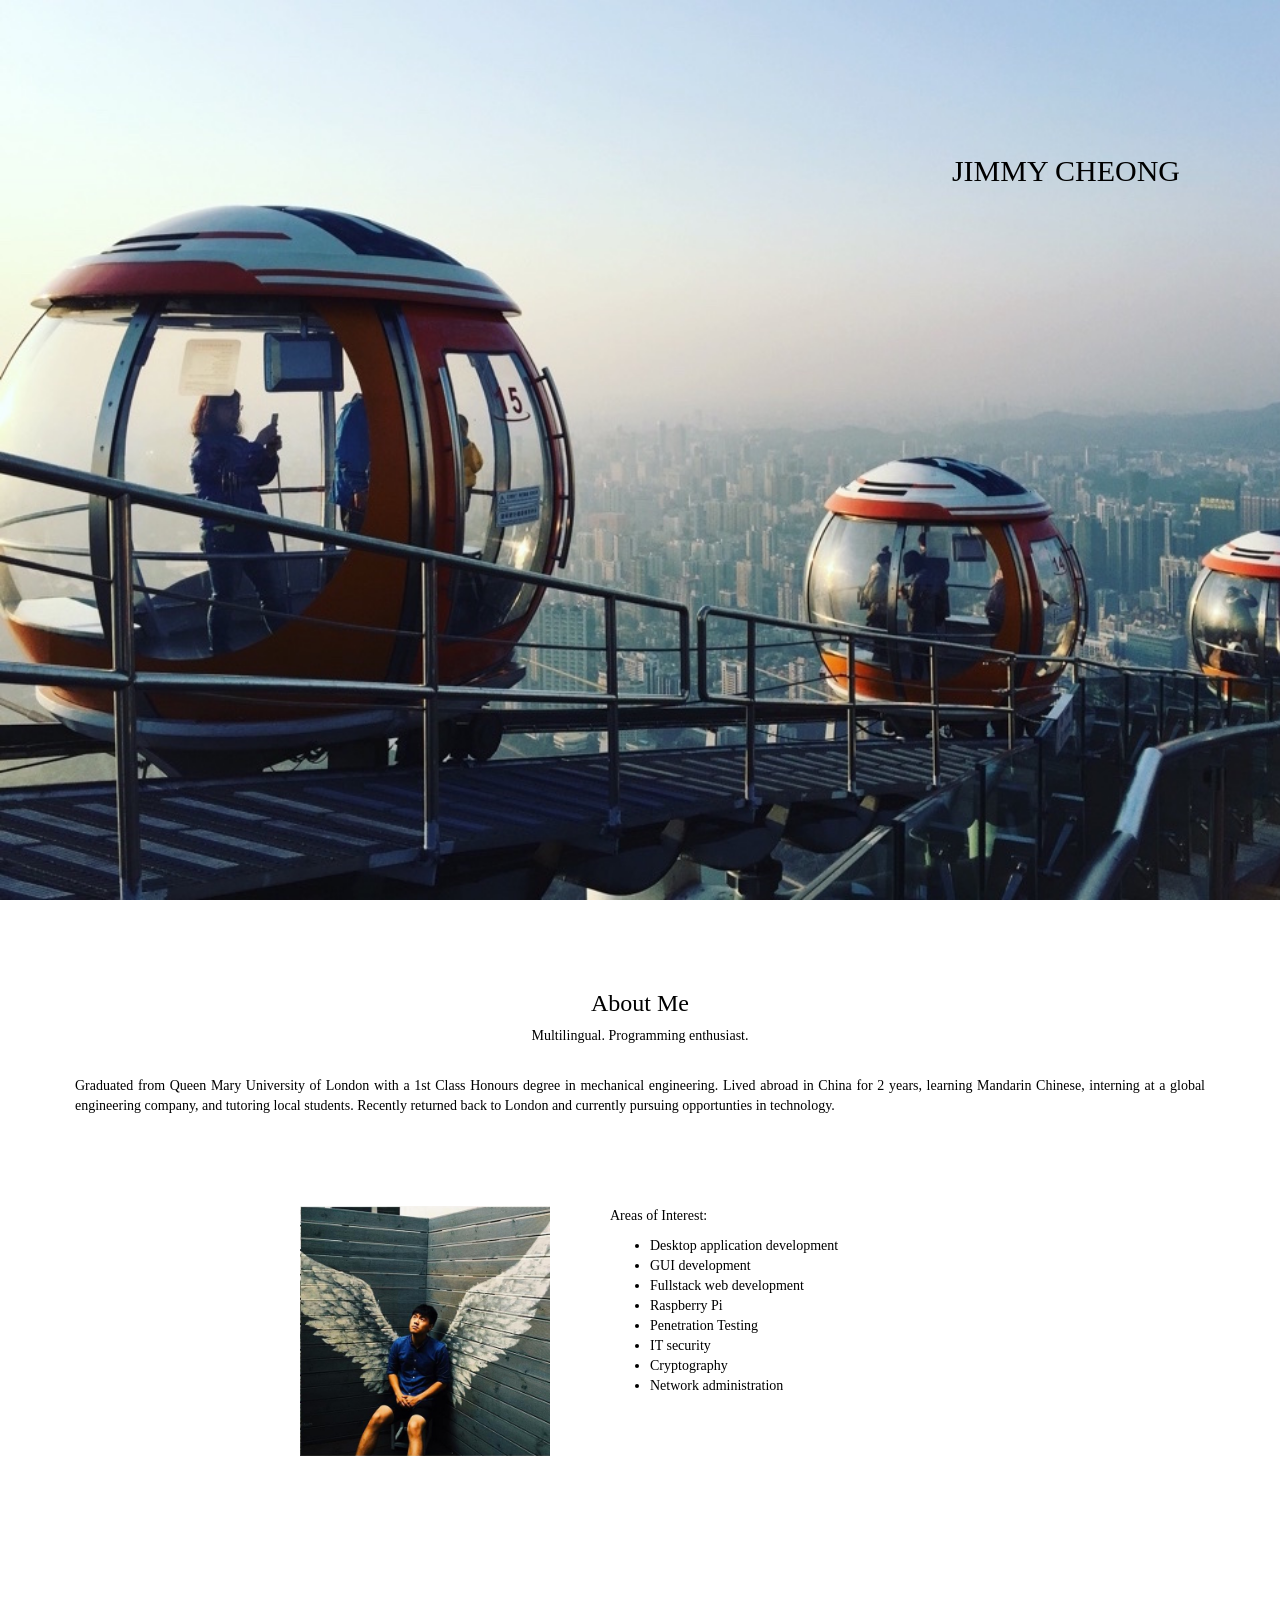
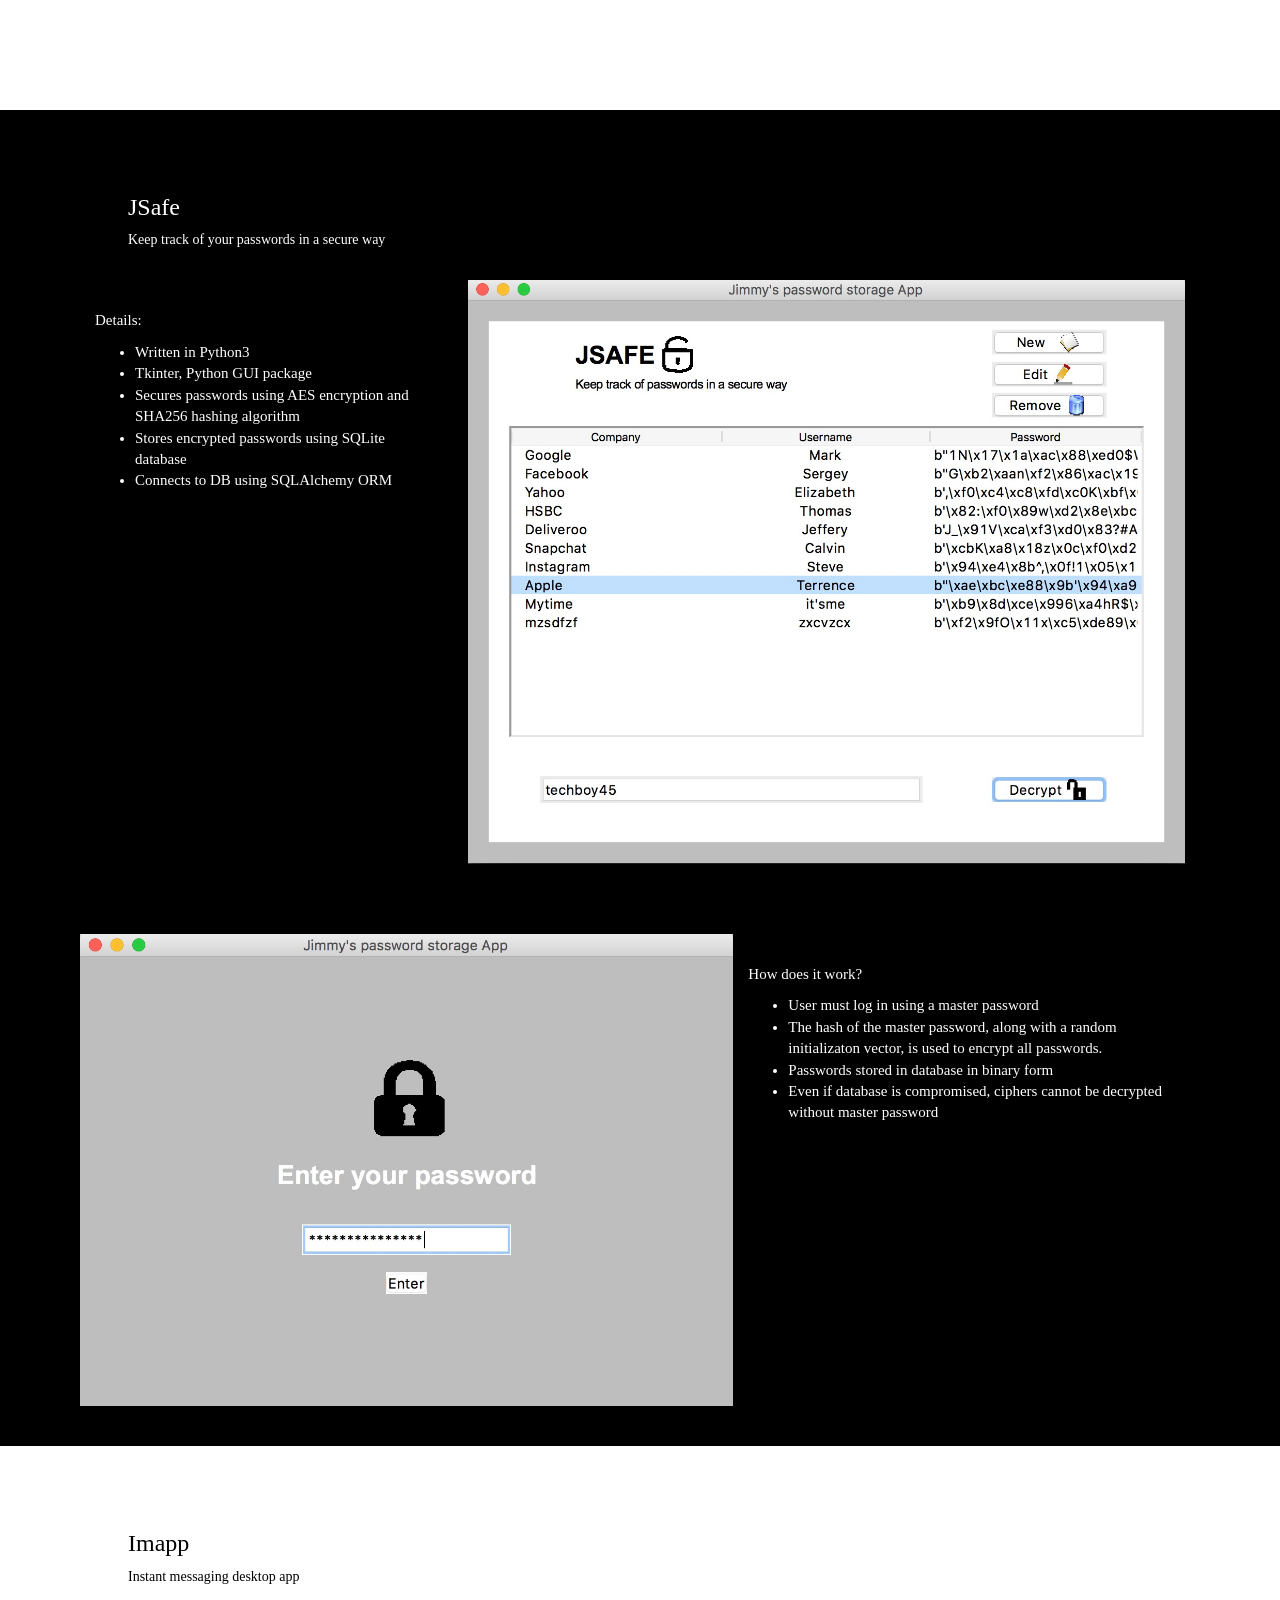
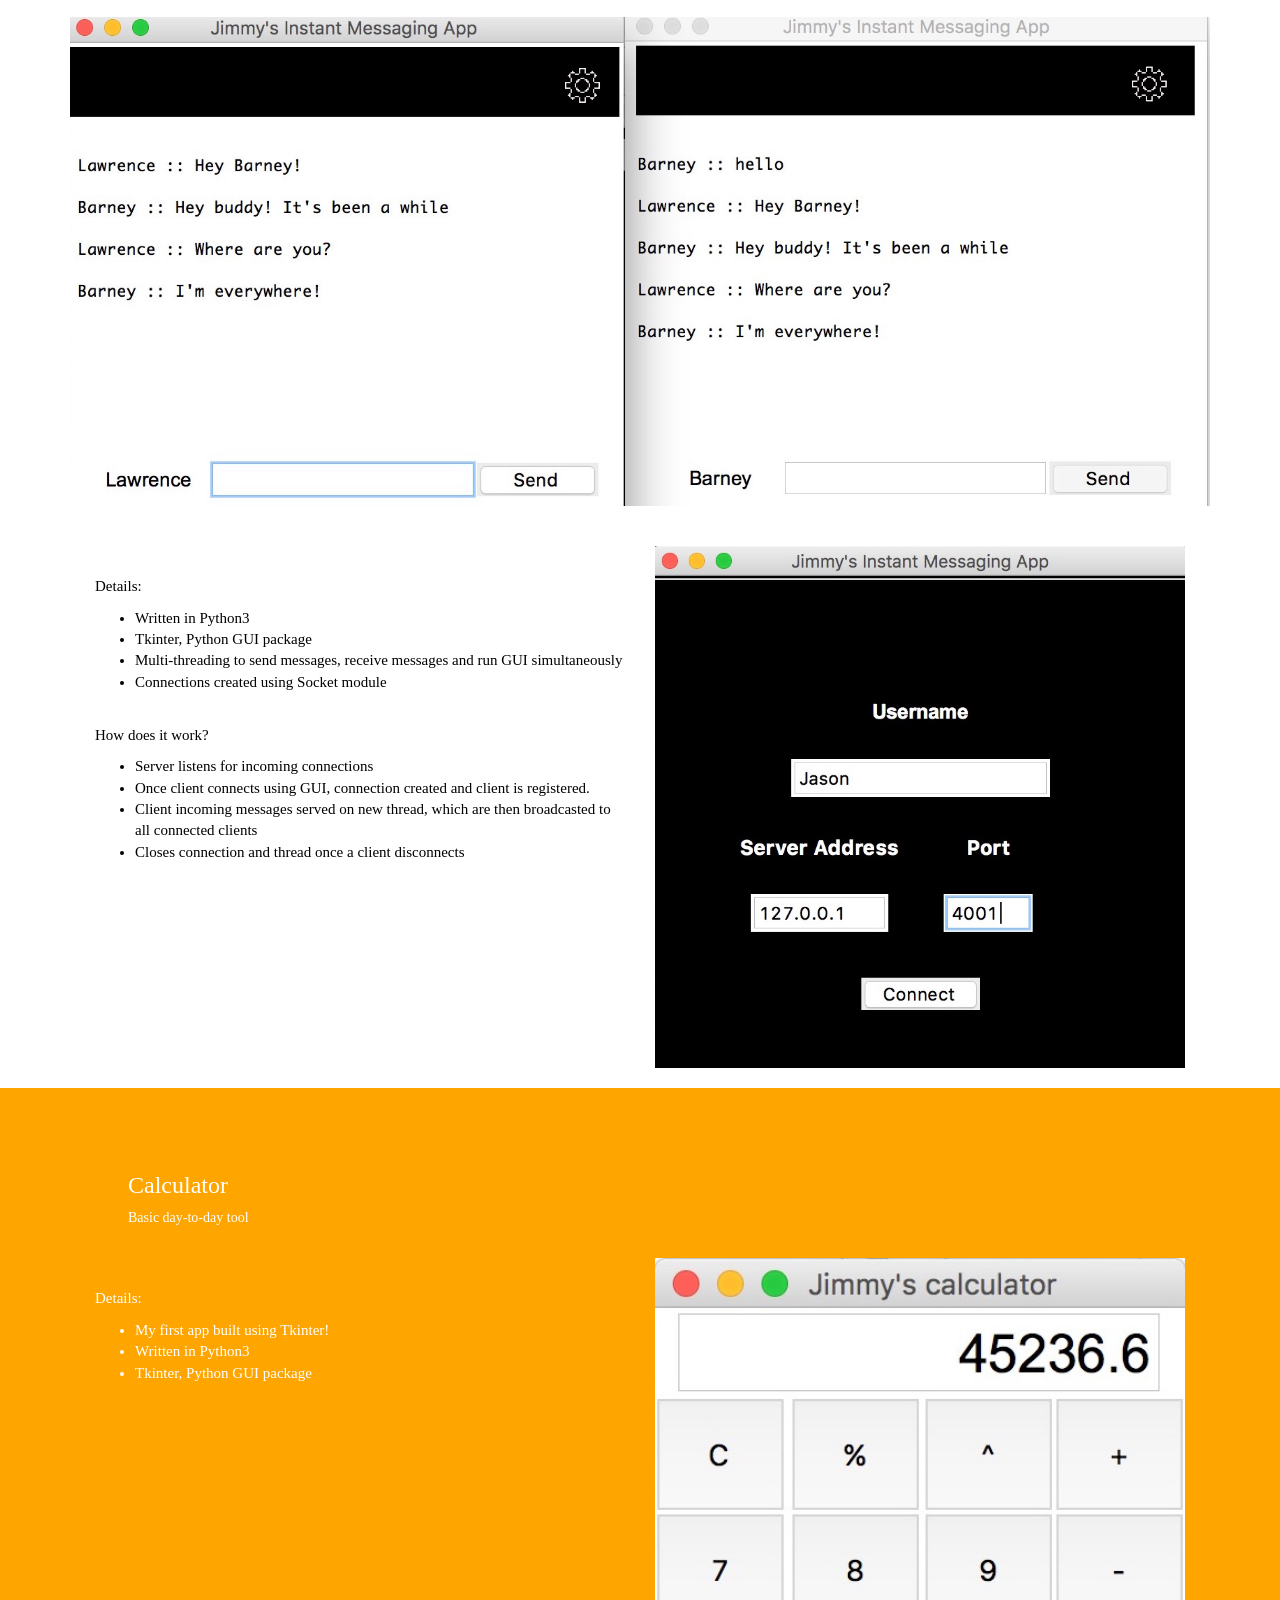
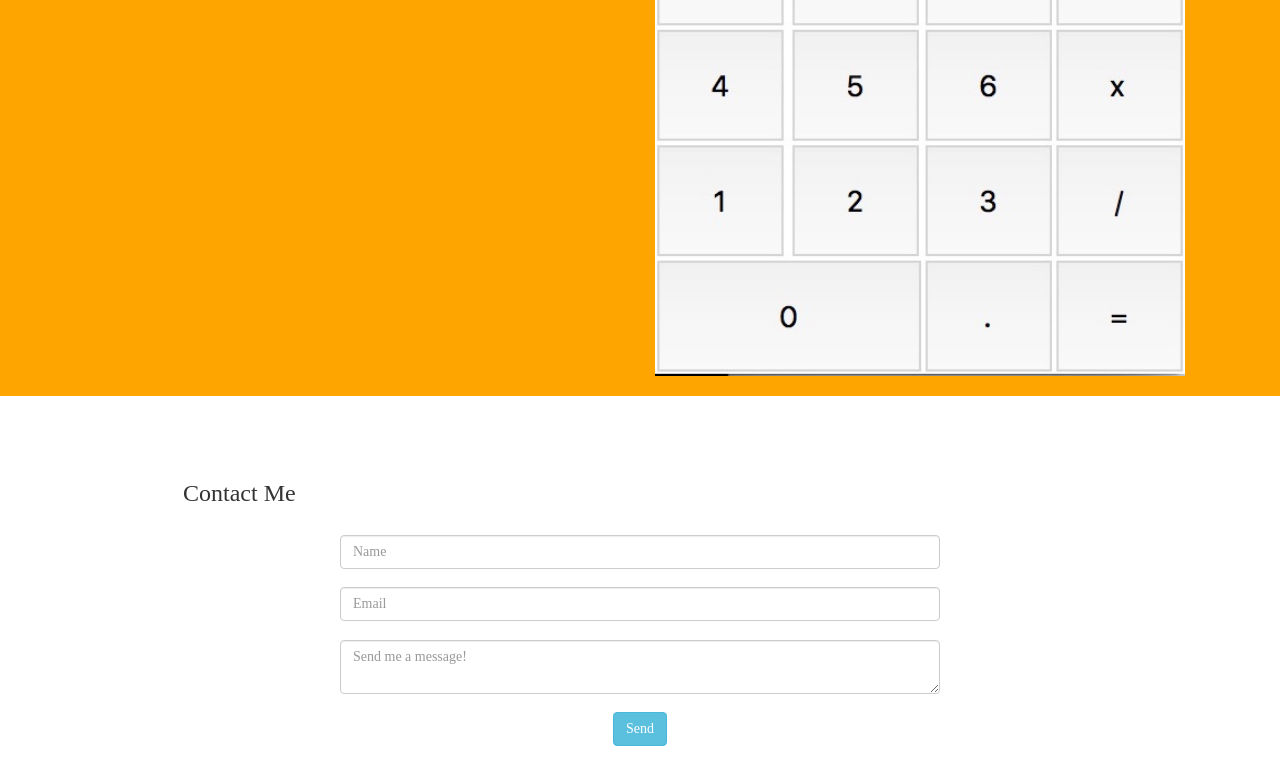
==== commit 14738cfe: "bg image correction" ====
--- a/index.html
+++ b/index.html
@@ -21,7 +21,7 @@
         <div class="mainscreen">
             
     <!--        LANDING PAGE    -->
-        <div class="landing">
+        <div class="landing" style="background-image:url('img/bubbles2.jpg');">
             <p class="Landingname" id='landingName'>JIMMY CHEONG</p>
         </div>
             
--- a/css/style.css
+++ b/css/style.css
@@ -44,7 +44,6 @@
     display:table;
     width: 100%;
     top: auto;
-    background-image:url("img/bubbles2.jpg");
     color:white;
     background-size: cover;
     background-color: black;
